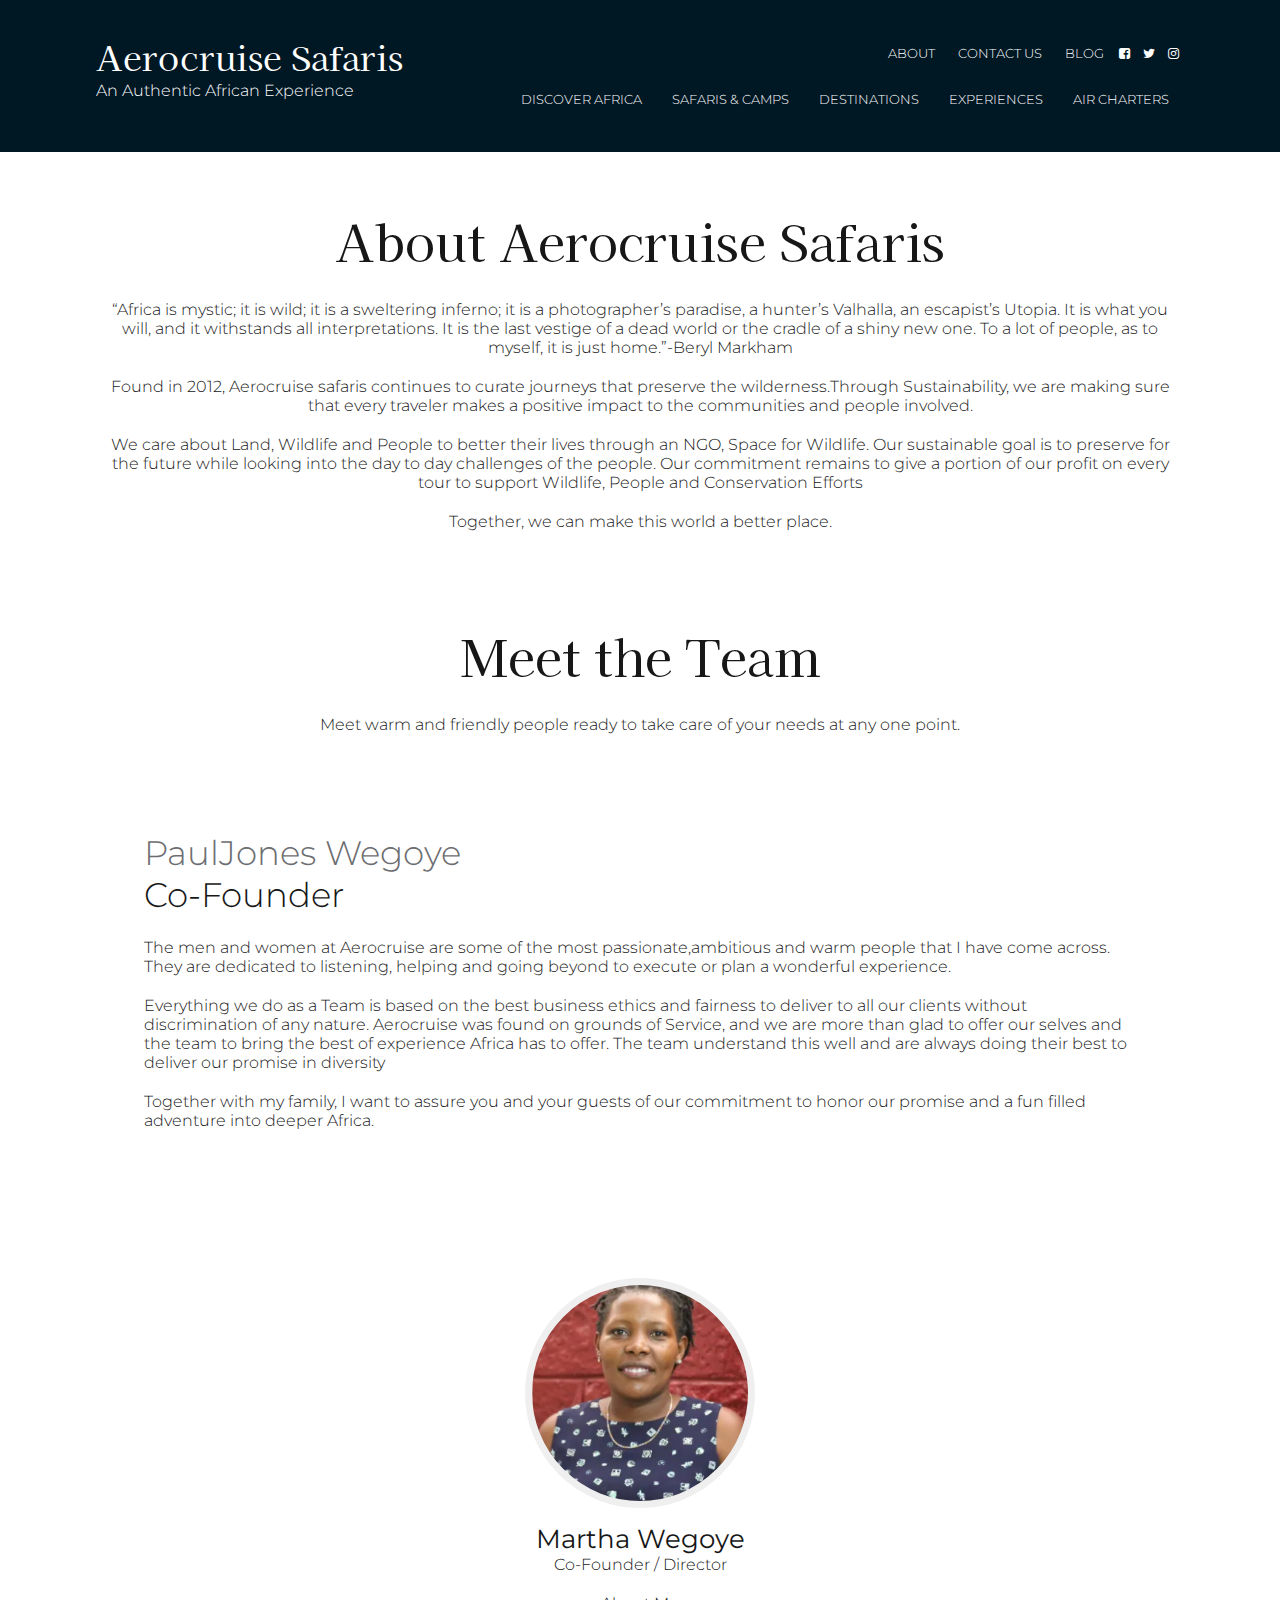
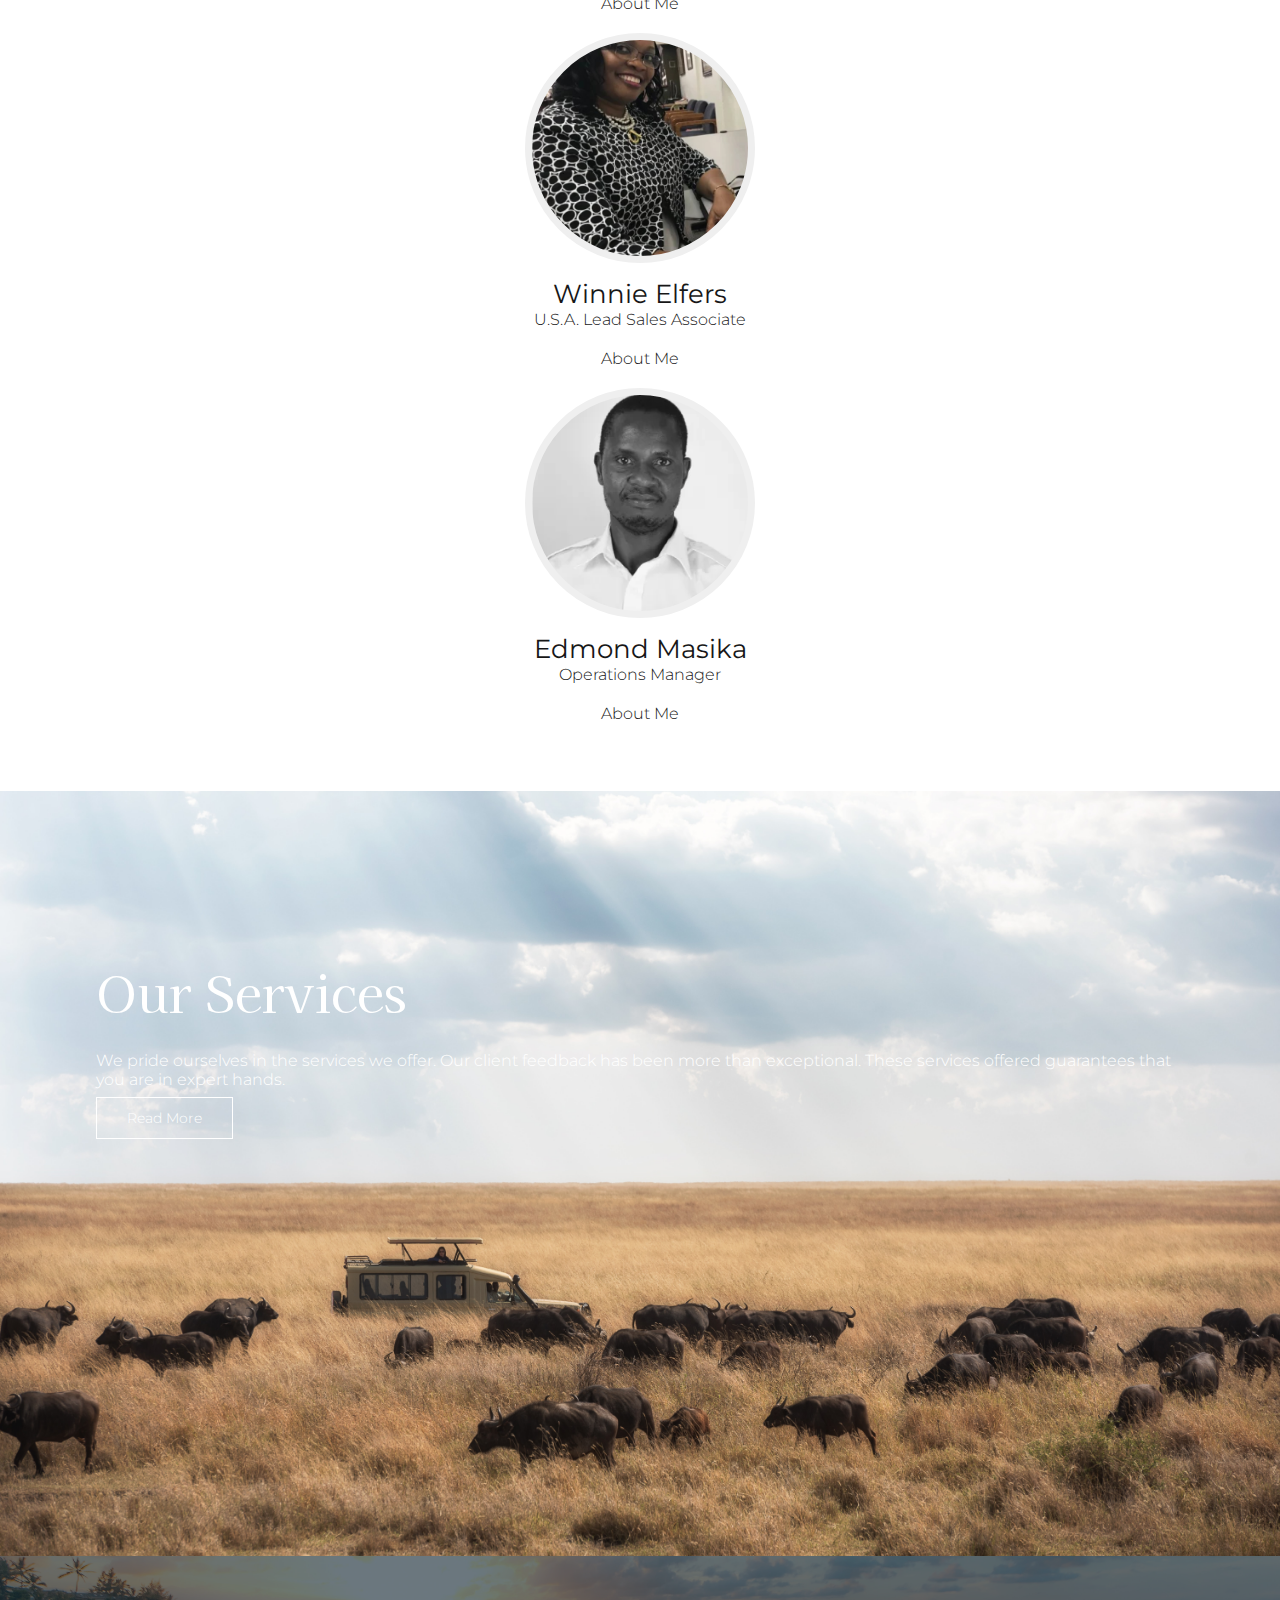
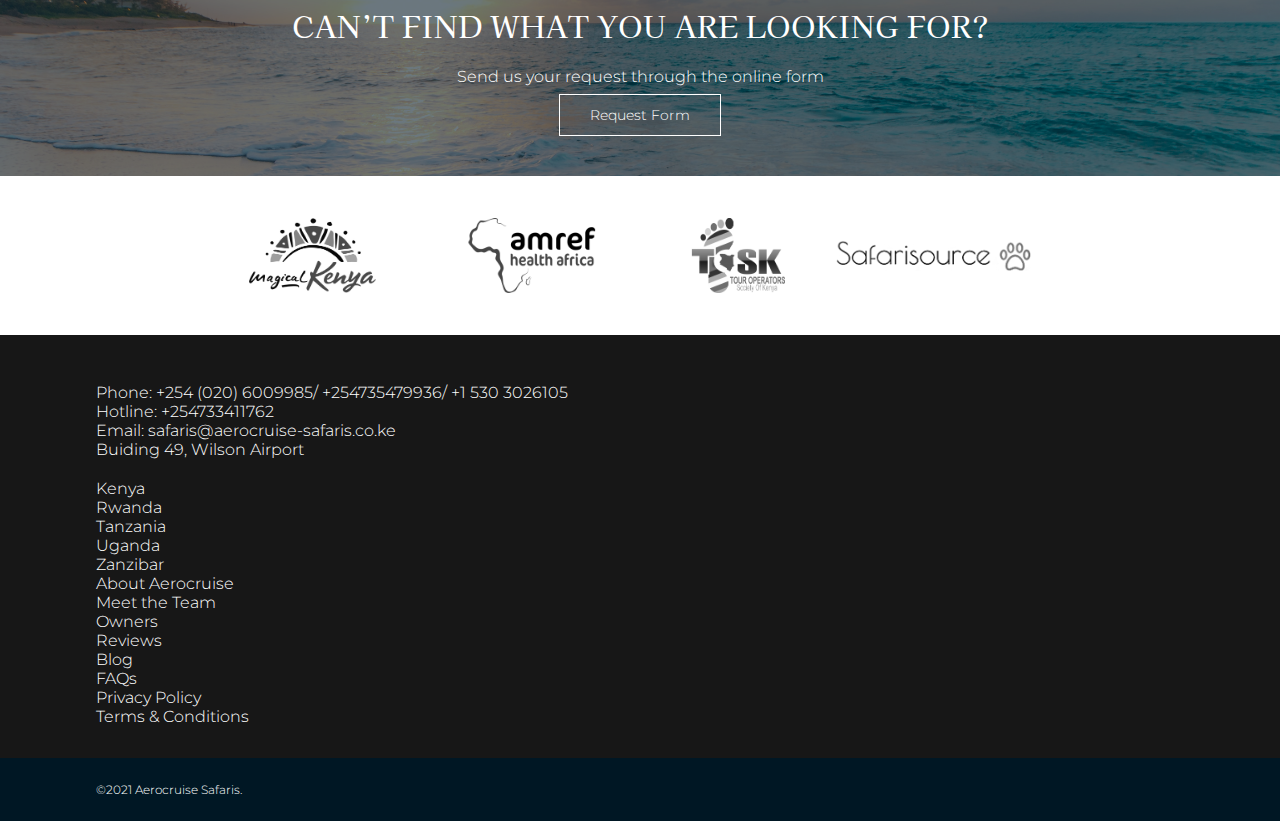
==== inner1.html @ 692cd703 "first inner page add" ====
<html lang="en" class="">
<head>
    <meta charset="UTF-8">
    <meta http-equiv="X-UA-Compatible" content="IE=edge">
    <meta name="viewport" content="width=device-width, initial-scale=1.0">

    <link rel="preconnect" href="https://fonts.googleapis.com">
    <link rel="preconnect" href="https://fonts.gstatic.com" crossorigin>
    <link href="https://fonts.googleapis.com/css2?family=Kaisei+HarunoUmi&family=Montserrat:wght@300;400;700&display=swap" rel="stylesheet">
    <link href="https://cdn.jsdelivr.net/npm/bootstrap@5.1.3/dist/css/bootstrap.min.css" rel="stylesheet" integrity="sha384-1BmE4kWBq78iYhFldvKuhfTAU6auU8tT94WrHftjDbrCEXSU1oBoqyl2QvZ6jIW3" crossorigin="anonymous">
    <link href="assets/css/font-awesome.min.css" rel="stylesheet">
    <link href="assets/css/style.css" rel="stylesheet">
    <title>Aerocruise: Home</title>
</head>
<body class="inner">
    <header>
        <article>
            <div class="logo"><a href=""><p>Aerocruise Safaris <br /><span>An Authentic African Experience</span></a></p></div>
            <div class="navigation">
                <div class="topnav">
                    <ul class="social">
                        <li><a href="#"><i class="fa fa-facebook-square"></i></a></li>
                        <li><a href="#"><i class="fa fa-twitter"></i></a></li>
                        <li><a href="#"><i class="fa fa-instagram"></i></a></li>
                    </ul>
                    <ul class="morelist">
                        <li><a href="#">ABOUT</a></li>
                        <li><a href="#">CONTACT US </a></li>
                        <li><a href="#">BLOG</a></li>
                    </ul>
                </div>
                <nav class="cssmenu">
                    <ul>
                        <li><a href="#">DISCOVER AFRICA</a></li>
                        <li><a href="#">SAFARIS & CAMPS</a></li>
                        <li><a href="#">DESTINATIONS</a></li>
                        <li><a href="#">EXPERIENCES</a></li>
                        <li><a href="#">AIR CHARTERS</a></li>
                    </ul>
                </nav>
            </div>
            <div class="clear"></div>
        </article>
    </header>
    <div class="container12 about">
        <article>
            <div class="row justify-content-center">
                <div class="col-md-10 aligncenter">
                    <h2>About Aerocruise Safaris</h2>
                    <p>“Africa is mystic; it is wild; it is a sweltering inferno; it is a photographer’s paradise, a hunter’s Valhalla, an escapist’s Utopia. It is what you will, and it withstands all interpretations. It is the last vestige of a dead world or the cradle of a shiny new one. To a lot of people, as to myself, it is just home.”-Beryl Markham</p>

                    <p>Found in 2012, Aerocruise safaris continues to curate journeys that preserve the wilderness.Through Sustainability, we are making sure that every traveler makes a positive impact to the communities and people involved.</p>
                        
                    <p>We care about Land, Wildlife and People to better their lives through an NGO, Space for Wildlife. Our sustainable goal is to preserve for the future while looking into the day to day challenges of the people. Our commitment remains to give a portion of our profit on every tour to support Wildlife, People and Conservation Efforts</p>
                        
                    <p>Together, we can make this world a better place.</p>
                </div>
            </div>
        </article>
    </div>
    
    <div class="container12 meettheteam" >
        <article>
            <div class="row justify-content-center">
                <div class="col-md-10 aligncenter intro">
                    <h2>Meet the Team</h2>
                    <p>Meet warm and friendly people ready to take care of your needs at any one point.</p>
                </div>
            </div>
            <div class="row">
                <div class="col-md-6 leadimg" style="background:url(assets/images/pauljones.jpg) no-repeat center; background-size: cover !important;"></div>
                <div class="col-md-6 leadcont">
                    <h3>PaulJones Wegoye<br /><span>Co-Founder</span></h3>

                    <p>The men and women at Aerocruise are some of the most passionate,ambitious and warm people that I have come across. They are dedicated to listening, helping and going beyond to execute or plan a wonderful experience.</p>

                    <p>Everything we do as a Team is based on the best business ethics and fairness to deliver to all our clients without discrimination of any nature. Aerocruise was found on grounds of Service, and we are more than glad to offer our selves and the team to bring the best of experience Africa has to offer. The team understand this well and are always doing their best to deliver our promise in diversity</p>

                    <p>Together with my family, I want to assure you and your guests of our commitment to honor our promise and a fun filled adventure into deeper Africa.</p>
                </div>
            </div>

            <div class="row justify-content-center otherlead">
                <div class="col-md-10">
                    <div class="row">
                        <div class="col-md-4">
                            <div class="leadbx">
                                <div class="leadimg" style="background:url(assets/images/martha.jpg) no-repeat center; background-size: cover !important;"></div>
                                <div class="cont">
                                    <h4>Martha Wegoye</h4>
                                    <p>Co-Founder / Director</p>
                                    <p><a href="#">About Me</a></p>
                                </div>
                            </div>
                        </div>

                        <div class="col-md-4">
                            <div class="leadbx">
                                <div class="leadimg" style="background:url(assets/images/winnie.jpg) no-repeat center; background-size: cover !important;"></div>
                                <div class="cont">
                                    <h4>Winnie Elfers</h4>
                                    <p>U.S.A. Lead Sales Associate</p>
                                    <p><a href="#">About Me</a></p>
                                </div>
                            </div>
                        </div>

                        <div class="col-md-4">
                            <div class="leadbx">
                                <div class="leadimg" style="background:url(assets/images/edmond.jpg) no-repeat center; background-size: cover !important;"></div>
                                <div class="cont">
                                    <h4>Edmond Masika</h4>
                                    <p>Operations Manager</p>
                                    <p><a href="#">About Me</a></p>
                                </div>
                            </div>
                        </div>
                    </div>
                </div>
            </div>
        </article>
    </div>
    <div class="container12 ourserv" style="background:url(assets/images/img3.jpg) no-repeat center; background-size: cover !important;">
        <article>
            <div class="row">
                <div class="col-md-5 offset-md-7">
                    <h2>Our Services</h2>
                    <p>We pride ourselves in the services we offer. Our client feedback has been more than exceptional. These services offered guarantees that you are in expert hands.</p>
                    <p><a href="#" class="morebtn">Read More</a></p>
                </div>
            </div>
        </article>
    </div>
    
    <div class="container12 helpbar" style="background:url(assets/images/img10.jpg) no-repeat center; background-size: cover !important;">
        <article>
            <div class="row justify-content-center cont">
                <div class="col-md-10 aligncenter">
                    <h4>CAN’T FIND WHAT YOU ARE LOOKING FOR?</h4>
                    <p>Send us your request through the online form</p>
                    <p><a href="#" class="morebtn">Request Form</a></p>
                </div>
            </div>
        </article>
    </div>
    <div class="container12 partners">
        <article>
            <div class="row justify-content-center">
                <div class="col-md-10 cont">
                    <div class="partlogo"><img src="assets/images/magical_kenya.jpg" alt=""></div>
                    <div class="partlogo"><img src="assets/images/amref-logo.png" alt=""></div>
                    <div class="partlogo"><img src="assets/images/Logo-tosk-225x180.png" alt=""></div>
                    <div class="partlogo"><img class="long" src="assets/images/safari-logo.png" alt=""></div>
                </div>
            </div>
        </article>
    </div>
    <footer>
        <div class="mainfoot">
            <article>
            <div class="row">
                <div class="col-md-4">
                    <p>Phone: +254 (020) 6009985/ +254735479936/ +1 530 3026105<br />
                        Hotline: +254733411762<br />
                        Email: safaris@aerocruise-safaris.co.ke<br />
                        Buiding 49, Wilson Airport</p>
                </div>
                <div class="col-md-8">
                    <div class="row">
                        <div class="col-md-4">
                            <ul>
                                <li><a href="#">Kenya</a></li>
                                <li><a href="#">Rwanda</a></li>
                                <li><a href="#">Tanzania</a></li>
                                <li><a href="#">Uganda</a></li>
                                <li><a href="#">Zanzibar</a></li>
                            </ul>
                        </div>
                        <div class="col-md-4">
                            <ul>
                                <li><a href="#">About Aerocruise</a></li>
                                <li><a href="#">Meet the Team</a></li>
                                <li><a href="#">Owners</a></li>
                                <li><a href="#">Reviews</a></li>
                            </ul>
                        </div>
                        <div class="col-md-4">
                            <ul>
                                <li><a href="#">Blog</a></li>
                                <li><a href="#">FAQs</a></li>
                                <li><a href="#">Privacy Policy</a></li>
                                <li><a href="#">Terms & Conditions</a></li>
                            </ul>
                        </div>
                    </div>
                </div>
            </div>
        </article>
        </div>
        <div class="copybar">
            <article>
                &copy;2021 Aerocruise Safaris.
            </article>
        </div>
    </footer>
</body>
</html>
---- assets/css/style.css ----
/*--------------------------
RESET
---------------------------*/

* {
    margin: 0;
    padding: 0
}
article, aside, details, figcaption, figure, footer, header, hgroup, menu, nav, section {
    display: block
}
table {
    border-collapse: collapse;
    border-spacing: 0
}
fieldset, img {
    border: 0
}
address, caption, cite, dfn, th, var {
    font-style: normal;
    font-weight: normal
}
caption, th {
    text-align: left
}
q:before, q:after {
    content: ''
}
abbr, acronym {
    border: 0
}
/*--------------------------
GLOBAL
---------------------------*/

html {
    overflow-y: scroll;
}
body {
	font-family: 'Montserrat', sans-serif;
	font-size:16px;
    color: #171717;
	overflow: hidden;
	font-weight: 300;
}
*,
*:after,
*:before {
	-webkit-box-sizing: border-box;
	-moz-box-sizing: border-box;
	box-sizing: border-box;
}
html[xmlns] .clearfix {
    display: block
}
* html .clearfix {
    height: 1%
}
.clearfix:before,
.clearfix:after {
	content: " ";
	display: table;
}

.clearfix:after {
	clear: both;
}

.fl {
    float: left;
}
.fr {
    float: right;
}
.icon_left {
    float: left;
    margin-right: 10px;
}
a img {
    border: 0;
}
a, a:link {
    text-decoration: none;
    color: inherit;
	-o-transition: all 0.3s ease-in-out;
    -webkit-transition: all 0.3s ease-in-out;
    -moz-transition: all 0.3s ease-in-out;
    transition: all 0.3s ease-in-out
}
a:hover {
    color: #fdd618 !important;
}
::selection {
    background: rgba(95, 217, 255, 0.59);
    color: #fafafa;
}
::-moz-selection {
    background: rgb(255, 204, 0);
    color: #fafafa;
}
img::selection {
    background: transparent;
}
img::-moz-selection {
    background: transparent;
}

h1, h2, h3, h4, h5, h6 {
	position:relative;
	font-weight:400;
	font-family: 'Kaisei HarunoUmi', serif;
}

h1 {
    font-size: 55px;
	padding: 20px 0px 24px 0px;
}
h2 {
    font-size: 50px;
	padding: 20px 0px 24px 0px;
}
h3 {
    font-size: 40px;
	padding: 18px 0px 22px 0px;
}
h4 {
    font-size: 30px;
	padding: 15px 0px 20px 0px;
}
h5 {
    font-size: 18px;
	padding: 10px 0px 14px 0px;
}
h6 {
    font-size: 17px;
}

h1 span, h2 span, h3 span{color:#008B8B;}


p{margin-bottom: 20px; }
ul, ol {
    margin-bottom: 5px;
}
ul, ol {
    margin-left: 20px;
}
table {
    margin-bottom: 50px;
    width: 100%;
    box-shadow: 0px 0px 5px rgba(0, 0, 0, .2);
    border: 1px solid #cacaca;
}
th {
    font-weight: bold;
    font-size: 13px;
    background: #ececec;
    border-bottom: 1px solid #e2e2e2;
    border-top: 1px solid #fefefe;
    border-left: 1px solid #fefefe;
    border-right: 1px solid #d2d2d2;
    border-bottom: 1px solid #d2d2d2;
}
td {
    font-size: 12px;
    border-top: 1px solid #fff;
    border-right: 1px solid #d2d2d2;
    border-bottom: 1px solid #d2d2d2;
    border-left: 1px solid #fefefe;
}
th, td, caption {
      padding: 4px 10px !important;
}
.tabletitle{ 
	font-weight: bold;
    font-size: 13px;
    background: #ececec;
    border-bottom: 1px solid #e2e2e2;
    border-top: 1px solid #fefefe;
    border-left: 1px solid #fefefe;
    border-right: 1px solid #d2d2d2;
    border-bottom: 1px solid #d2d2d2;
}
.tabletitle:hover{background-color:#ececec;}
.side {
    text-align: right;
    background: #BACB32;
    border-bottom: 1px solid #BACB32;
    border-right: 1px solid #BACB32;
}
td {
    text-align: center;
}
td a {
    color: #BACB32;
    text-decoration: none;
}
td .icon{width:20px;}
tr{-o-transition: all 0.3s ease-in-out;
    -webkit-transition: all 0.3s ease-in-out;
    -moz-transition: all 0.3s ease-in-out;
    transition: all 0.3s ease-in-out}
tr:hover{background-color:#F9F7F7;}
/* figure, img {max-width:100%; height:auto; margin-bottom:20px;}
img.left {margin:0 20px 0 0; float:left; }
img.right {margin:0 0 0 20px; float:right;}
img.center {  display: block; margin-left: auto; margin-right: auto; }
object, embed, video{max-width:100%; height:auto} */

.video-container {
    position: relative;
    padding-bottom: 56.25%;
    padding-top: 30px;
    height: 0;
    overflow: hidden;
    margin-bottom: 40px;
}
.video-container iframe, .video-container object, .video-container embed {
    position: absolute;
    top: 0;
    left: 0;
    width: 100%;
    height: 100%;
}
.aligncenter {
    text-align: center;
}
.alignleft {
    text-align: left;
}
.alignright {
    text-align: right;
}
.article_img {
    border: 10px solid #ddd;
    margin: 20px;
}

.button_cont {
    margin-top: 5%;
}
.button {
	-o-transition: all 0.3s ease-in-out;
	-webkit-transition: all 0.3s ease-in-out;
	-moz-transition: all 0.3s ease-in-out;
	transition: all 0.3s ease-in-out;
	padding: 10px 40px;
	background-color: #AC8502;
	border: none;
	color: #fff !important;
	font-size:15px;
}

.morebtn{color:#fff !important; padding: 11px 30px; border: #fff 1px solid; font-size: 14px;}
.btndark{color: #171717 !important; border: #171717 1px solid !important;}

.clear{clear:both;}

hr{margin-top: 1em;margin-bottom: 2em;border: 0; border-top-color: currentcolor;    border-top-style: none;    border-top-width: 0px; border-top: 1px dotted #ccc;}

.bodycont{width:100%; margin:0px auto;}

.container12, footer{width:100%; float:left; position:relative;}
article{width:85%; margin:0px auto;}

.home header, .inner header{ width:100%; padding: 2em 0px; background-color: #001724;}


.openBtn { background: #f1f1f1; border: none; padding: 10px 15px; font-size: 20px; cursor: pointer;}
.openBtn:hover { background: #bbb;}
.overlay { height: 100%; width: 100%; display: none; position: fixed; z-index: 5; top: 0; left: 0; background-color: rgb(0,0,0); background-color: rgba(0,0,0, 0.9);}
.overlay-content { position: relative; top: 46%; width: 80%; text-align: center; margin-top: 30px; margin: auto;}
.overlay .closebtn { position: absolute; top: 20px; right: 45px; font-size: 60px; cursor: pointer; color: white;}
.overlay .closebtn:hover { color: #ccc;}
.overlay input[type=text] { padding: 15px; font-size: 17px; border: none; float: left; width: 80%; background: white;}
.overlay input[type=text]:hover { background: #f1f1f1;}
.overlay button {float: left;width: 20%;padding: 15px; background: #ddd; font-size: 17px; border: none; cursor: pointer; color: #8c0006;}
.overlay button:hover { background: #bbb;}


header .darkbg{width:100%; background-color:#231f20; margin-top:1em; padding:20px;}
header .logo {width: 30%; margin: 0px 0px 0px 0px; float: left; color: #fff;}
header .logo img{width:100%;}
header .logo p{font-family: 'Kaisei HarunoUmi', serif; font-size: 34px; font-weight: 300;}
header .logo p span{font-family: 'Montserrat', sans-serif; font-size:16px; font-weight:300;}

header .navigation {width: 70%; font-weight: 700; padding-top: 1em; font-size: 13px; float:right;}
header .navigation .searchnav{float: right; width: max-content; padding-top: 5px; margin-left:20px; color: #8c0006 !important;}
header .navigation .topnav{float: right; width: 70%; font-weight:300; margin-bottom:30px; color:#fff;}
header .navigation .topnav ul.morelist {margin:0px; float: right;}
header .navigation .topnav ul.morelist li{list-style:none; display:inline; }
header .navigation .topnav ul.morelist li a{padding:3px 10px }
header .navigation .topnav .social{margin:0px; float:right;}
header .navigation .topnav .social li{list-style:none; display:inline;}
header .navigation .topnav .social li a{margin:0px 5px;}
header .navigation .topnav .social li a:hover{color:#ec1261}

header .navigation nav{width: max-content; padding: 0; float: right; margin: 0em auto;}
nav ul{list-style:none; margin: 0px auto;}
nav ul li{float:left; display:inline; }
.home nav ul li{ display:inline;}
nav ul li a{padding: 9px 15px; color: #fff !important; font-weight: 300; text-transform: uppercase;}
nav ul li a:hover{background-color: #f3f3f3; color: #8c0006 !important;}

.last_nav{border-right:none !important;}
nav li ul{
	position:absolute;
	background:rgba(0, 0, 0, 0.67); 
	display:none;
	height:auto;
	margin-left:0px;
	z-index:50;
	margin-top: 0px;
	text-align: left;
	-o-transition: all 0.3s ease-in-out;
-webkit-transition: all 0.3s ease-in-out;
-moz-transition: all 0.3s ease-in-out;
transition: all 0.3s ease-in-out;
border: #ccc0 solid 10px;
 padding: 0px;
}

nav li:hover > ul{
	display:block
}

nav li li {
    position:relative;
	display:block;
	float:none;
	min-width: 213px;
}

nav li ul a{
	display:block;
	color: #fff !important;
}

nav li li ul{
	position:absolute;
    top:-5px;
    left:100%;
}


.banner{position: relative; background-color: #f3f3f3;}
.banner:before{ content: ""; position: absolute; width: 100%; height: 100%;  top: 0px;  left: 0; background: rgb(0,0,0); background: linear-gradient(180deg, rgba(0,0,0,0) 34%, rgba(7,17,38,0.6923144257703081) 68%);}
.banner .bannerimg{ background-size:cover !important; height: 100vh; overflow: hidden; position:relative;}

.banner .bannerimg .bannercap {position: absolute; z-index: 2; top: 5em; font-weight: 400; font-size: 41px; line-height: 1.4; width: 32%; padding-left: 0; padding-top: 1em; right: 3em; color: #001724; font-family: 'Kaisei HarunoUmi', serif; text-align: right;}
.banner .bannerimg .bannercap h2{ font-size: 22px;}


.inner .banner{height: 365px; margin-bottom:3em; position:relative;}
.inner .banner .bannerimg:before{content: ""; position: absolute; width: 100%; height: 100%;  top: 0px;  left: 0; background: rgb(140,0,6);
background: linear-gradient(180deg, rgba(140,0,6,0.40940126050420167) 24%, rgba(140,0,6,0.03405112044817926) 69%);}
.inner .banner .bannerimg{height: 100%;}
.inner .banner .bannercap{left: 7em; top: 7em;}
.inner .banner .title{position: absolute;  bottom: 2em; color: #171717; padding: 20px; background-color: #ffffffc2;}
.inner .banner .bannertitle{position: relative; height: 250px;}
.inner .banner .bannertitle h2{color:#fff;}

.about {margin-bottom: 3em;  margin-top: -3em; color: #fff;}

.inner .about{color:inherit; margin-top: 2em;}

.meettheteam .intro{margin-bottom:2em;}
.meettheteam .leadcont{padding:3em; font-size:16px;}
.meettheteam .leadcont h3{font-family: 'Montserrat', sans-serif; color:#6D6E71; font-weight:300; font-size:34px;}
.meettheteam .leadcont h3 span{color:#171717 !important;}
.meettheteam .otherlead{padding:5em 0px 3em 0px;}
.meettheteam .leadbx{text-align: center;}
.meettheteam .leadbx .leadimg{height:230px; width:230px; border-radius:200px; border:7px solid #efefef; margin:0px auto;}
.meettheteam .leadbx h4{font-family: 'Montserrat', sans-serif; font-size:26px; margin-bottom:0px; padding-bottom:0px;}

.experiences .expimg{height: 75vh; padding-top: 3em; color:#fff;}
.experiences .expcont{margin: -13em 0px 5em 0px;}
.experiences .expcont .imgbx{height: 365px; position:relative}
.experiences .expcont .imgbx .cont{position:absolute; left:0px; bottom:1em; width:100%; text-align:center; color:#fff;}

.ourserv{height: 85vh; padding-top: 9em; color:#fff;}

.bestseller{position:relative; height:100vh; padding-top:9em; color:#fff;}

.trends{background-color: #001724; color: #fff;  padding: 3em 0px 5em 0px;}
.trends .imgbx{height:400px; position:relative;}
.trends .imgbx .cont{position:absolute; left:0px; bottom:1em; width:100%; font-weight:300; padding:0px 15px; } 
.trends .imgbx .cont h3{font-size:30px;}

.travelwithus .imgbx{height:85vh;}
.travelwithus .cont{text-align: right; padding: 7em;}

.helpbar{position:relative; padding:2em; color:#fff;}
.helpbar:before{position:absolute; content: ""; height:100%; width:100%; left:0px; top:0px; background-color: #0017248c;}
.helpbar .cont{position: relative;}

.partners{padding:2em 0px;}
.partners .cont{display: flex; justify-content: center; align-items: center;}
.partners .partlogo{position:relative;}
.partners .partlogo img{height:75px; float:left; margin:10px 25px; filter: grayscale(100%);}
.partners .partlogo img.long{width:196px; height:auto; float:left;}

.carousel-control-left, .carousel-control-right {
  left: 0;
  z-index: 1;
}

.breaker{ height: 560px;margin-bottom:3em;}
.breaker .breakerbox{position: absolute;  bottom: 0px; top: auto; width: 446px; background-color: #f5f5f5; padding: 3em;}

.insights{margin-bottom:3em; min-height: 74vh; position:relative;}

.grid{ display: grid; grid-column-gap: 0px; grid-row-gap: 0px;  grid-template-columns: auto auto; margin-bottom:3em;}
.grid .current{  grid-column: span 1;  grid-row: span 2;}
.grid .boxtile{height: 267px;  position: relative; }
.grid .current .boxtile:before{height: 100%; width:100%; content:"";  position: absolute; left:0px; top:0px; background: #8c000647; 
-webkit-transition: all 0.3s ease-in-out; -moz-transition: all 0.3s ease-in-out; transition: all 0.3s ease-in-out;
}

.grid .current .boxtile:hover:before{background: #8c000647;  background: linear-gradient(
180deg, rgb(121 0 5 / 14%) 24%, rgb(144 0 6 / 89%) 69%); }

.grid .current .boxtile{height: 534px;}
.grid .current .summary{position: relative;}
.grid .tilerow .cont, .grid .current .boxtile .cont {position: absolute;   top: auto;bottom: 0px;  padding: 20px;}
.grid .tilerow .cont {background-color: #8c00069c;  width: 50%; right: 0px;}
.grid .tilerow .cont .date {font-size:12px;}
.grid .current h3{font-size: 39px;  line-height: 39px}
.grid .tilerow .cont h3{font-size: 22px; padding-bottom:20px; margin-bottom: 0px; padding-top: 10px;}
.grid .tilerow .boxtile .summary{display:none;}
.grid a, .grid a:hover{ color:#fff !important;}


.grid .tilerow .blocked {position: absolute;   top: auto;bottom: 0px;  padding: 20px;}
.grid .blocked .cont { background-color: #8c0006f5; color: #fff; padding-top: 4em; width: 100%; height: 100%;}

.prevlink, .pages, .nextlink{float:left;}
.prevlink a, .nextlink a, .prevlink span, .nextlink span {padding:10px 15px; background-color:#efefef;}
.prevlink a, .prevlink span{margin-right:2px;}
.pages a, .ditto_currentpage{padding:10px 15px; margin:0px 2px 0px 0px; background-color: #f3f3f3;} 
.ditto_currentpage, .prevlink span, .nextlink span {color:#ccc;}
.margin3bottom{margin-bottom:3em;}

.storystat{line-height: 0; font-style: italic; color: #ffffff73; font-weight: 300; font-size: 90%;}
.morelinks{ position: absolute; z-index: 2; bottom: 42px; right: 99px; padding: 11px 30px; color: #fff; background-color: orange;}

.helpyou{padding:2em 0px; text-align:center; background:url(../images/img8.jpg) no-repeat center fixed; background-size:cover !important; color:#fff;}
.helpyou h4{padding-bottom:10px}
.helpyou:before{content:""; width:100%; height:100%; position:absolute; top:0px; left:0px; background-color:#8c0006c9;}

.largefont{font-size:22px;}
.insight .largefont{font-size: 38px;  font-weight: 700;  color: #fff;  width: 73%;  line-height: 1;  position: absolute; bottom: -5px;}
.boxedinfo h4{text-align:center}
.iconbox{width: 100%; text-align:center;}
.iconbox img{width:100px;}

#share-buttons {width: fit-content;  padding: 2em 0px;}
#share-buttons > p {float: left;}
#share-buttons ul {margin:0px; float:right;}
#share-buttons ul li { display: inline;  padding: 0px 1em;}
.posted{float: left; width: 100%; margin-bottom: 10px;  margin-top: 20px; color: #909090; font-size: 90%;}

.ajaxSearch_resultsInfos{font-size: 12px;}
.ajaxSearch_highlight{font-weight: 700;  color: #8c0006;  font-style: italic;  font-size: 14px;}
.ajaxSearch_grpResultName{font-size: 12px;}
.paging1{padding:10px 0px; margin-bottom: 2em;}
.paging1Next, .paging1Prev{padding: 7px 14px;   background-color: #f3f3f3;}
.ajaxSearch_result{margin-bottom: 2em;}
.ajaxSearch_resultLink{font-size: 22px; color: #8c0006 !important; float: left; width: 100%; padding: 9px 0px;}

.contactForm{ margin: 0px auto;}
.contactForm input, .contactForm textarea, .contactForm select{width:100%;  -webkit-border-radius: 4px; -moz-border-radius:4px; border-radius:4px;  border:none; color:#000000; background:#fff; font-size:15px; border:1px solid #d5d5d6;}
.contactForm p{ margin-bottom:0px;}
.contactForm input, .contactForm textarea, .contactForm select{ margin-bottom:20px; padding:10px;}
.contactForm input[type="checkbox"]{width: 20px !important;}
.contactForm input:focus, .contactForm textarea:focus, .contactForm input:hover, .contactForm textarea:hover{background:#f2f2f2;}
.contactForm .submit{
	-webkit-border-radius: 4px; border-radius: 4px;
-o-transition: all 0.3s ease-in-out;
	-webkit-transition: all 0.3s ease-in-out;
	-moz-transition: all 0.3s ease-in-out;
	transition: all 0.3s ease-in-out;
	padding: 8px 24px;
	background-color: #000;
    color: #fff !important;
    font-size: 15px;
	width: auto;
	border:none;
}
.contactForm label{font-size:13px;float: left;padding: 0;cursor: pointer;text-decoration: none;text-align: left;background:none;margin-bottom: 0px;}
.contactForm input{ margin-bottom:20px;}
.contactForm .short{ width:43%;}
.contactForm input[type="radio"]{width:20px;}
.contactForm .submit:hover, .contactForm .submit:focus{background-color:#8c0006;}
.disabledbtn{background-color:#ccc !important}

footer{ position: relative;}
footer .mainfoot{ position: relative; padding:3em 0px 2em 0px; background-color:#171717; color:#fff;}
footer .mainfoot ul{ margin:0px;}
footer .mainfoot ul li{ list-style-type: none;}

footer .copybar{font-size: 12px; color:#fff; font-weight: 300; padding: 2em 0px; background-color:#001724;}

@media handheld and (max-width: 480px), screen and (max-device-width: 480px), screen and (max-width: 767px)  {
.bodycont{width:100%; margin:0px auto;}
article{width:85%;}
header{position:relative;}

header .logo{ width: 100%; margin: 0px;  text-align: center;  margin: 1px 0px;}
header .logo img{ width: 187px; margin: 1em 0px;}

header .navholder {padding:0px; width:100%;}
header .navigation{width:100%; margin:0px; position: absolute; left: 0px;}
header .navigation .topnav { text-align: center; width: 100%; color: #000;}
header .navigation .topnav .firstnav{width:100%; margin: 0px;}

header .navigation .topnav .contacts { text-align: center; margin: 0px; line-height: 2; width: 100%; margin-top: 13px;}
header .social{float:none !important; text-align:center; margin-top:20px;}
header .social li{margin:0px 5px; }
header .social li a{padding-left: 0px; margin-left: 0px;}

header .navigation .searchnav { margin-right: 3em; position: absolute; right: 0px; top: 2em; z-index: 4;}

.home .banner .bannerimg { background-position-x: -19em !important;  height: 380px; overflow: hidden; position: relative; }

.inner .banner {height:auto;}
.inner .banner .bannerimg { height: 303px; overflow: hidden; position: relative;}

.banner .bannerimg .bannercap {  bottom: 0em; width: 100%;  padding: 8px 40px; right: 0em; color: #ffffff;}
.banner .bannerimg .bannercap h2 { font-size: 16px;}
.categoryboxes { padding: 3em 0px; }
.inner .banner .title h3 { font-size: 24px; }

.about { margin-top: 0; margin-bottom:3em;}
.about .cont { padding: 1.5em;}
.about .aboutimg {width: 100%; height: 300px;}



.whatwedo { min-height: 107vh;}

.whatwedo .imgbox { width: 100%; height: 33vh;}
.whatwedo .contbox { background: #f5f5f5; position: relative;  bottom: 0px;  width: 99%; padding: 1em 1.3em;  right: 0px;}
.whatwedo .slidenav {left: 3em; position: absolute; top: 11em; color: #8c0006; width: 49px; height: 72px;}

.breaker { height: 483px;  margin-bottom: 3em;}
.breaker .breakerbox {  position: absolute;  bottom: 0px;  top: auto;  width: 100%;  height: 100%;  left: 0px; background-color: #f5f5f5de;  padding: 3em;}
.breakerbox h3{font-size: 27px;}

.grid { display: block;}
.grid .boxtile{margin-bottom: 20px;}
.grid .tilerow .cont { background-color: #2f01039c;  width: 100%;  height: 100%;}
.grid .current h3 {  font-size: 33px;  line-height: 34px;}

.prodserv .prodcategory {  margin-bottom: 20px;}

footer .footmenu{text-align:center;}
footer .footmenu li { display: list-item;  margin-bottom: 14px;}
footer .contacts{text-align:center; margin: 2em 0px;}

footer .terms ul li.line { padding: 0px 2px;}


#progressbar {margin:0px;}

footer .col-md-3{text-align: center;}
footer .copy { margin-top: 0px; text-align:center;}
}

@media handheld and (max-width: 479px), screen and (max-device-width: 479px), screen and ( max-width: 479px)  {


}

@media print {

	
  	*, *::before, *::after {
    text-shadow: inherit;
    box-shadow: inherit;
	}
	body{ background-color: #fff;}
  a,
  a:visited {
    text-decoration: underline;
  }
  a[href]:after {
    content: " (" attr(href) ")";
  }
  abbr[title]:after {
    content: " (" attr(title) ")";
  }
  a[href^="#"]:after,
  a[href^="javascript:"]:after {
    content: "";
  }
  pre,
  blockquote {
    border: 1px solid #999;

    page-break-inside: avoid;
  }
  thead {
    display: table-header-group;
  }
  tr,
  img {
    page-break-inside: avoid;
  }
  img {
    max-width: 100% !important;
  }
  p,
  h2,
  h3 {
    orphans: 3;
    widows: 3;
  }
  h2,
  h3 {
    page-break-after: avoid;
  }
  select {
    background: #fff !important;
  }
  .navigation {
    display: none;
  }
  .btn > .caret,
  .dropup > .btn > .caret {
    border-top-color: #000 !important;
  }
  .label {
    border: 1px solid #000;
  }
  .table {
    border-collapse: collapse !important;
  }
  .table td,
  .table th {
    background-color: #fff !important;
  }
  .table-bordered th,
  .table-bordered td {
    border: 1px solid #ddd !important;
  }
	.inside .banner{ background-image:none !important; background-color: #033148 !important; height: 228px;}
	.inside .banner h3 {font-size:23px; margin-left: 1.5em;}
	.sidebar{display:none;}
	.insidecont .articleimg{border:none}
	.insidecont .cont{width: 100% !important; flex: none;  max-width: none;}
	#share-buttons{display:none;}
	footer{display:none;}
}
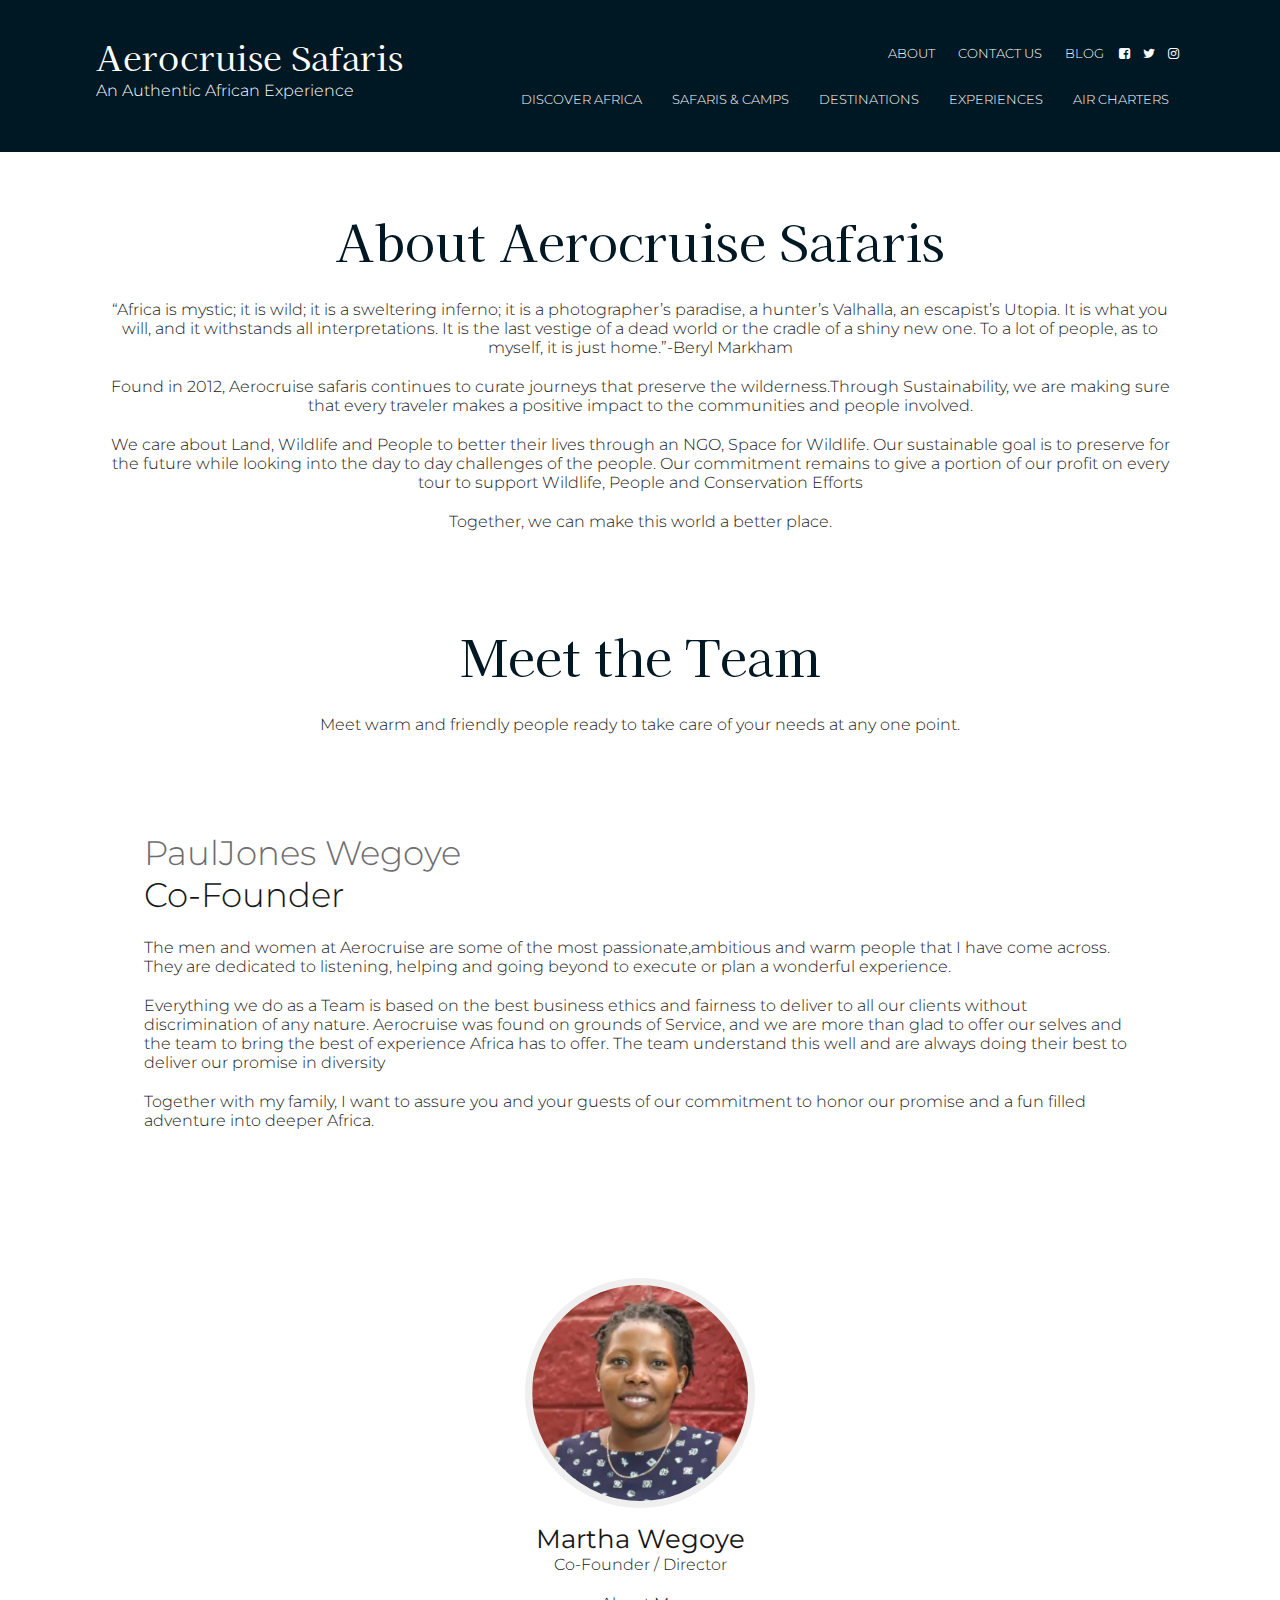
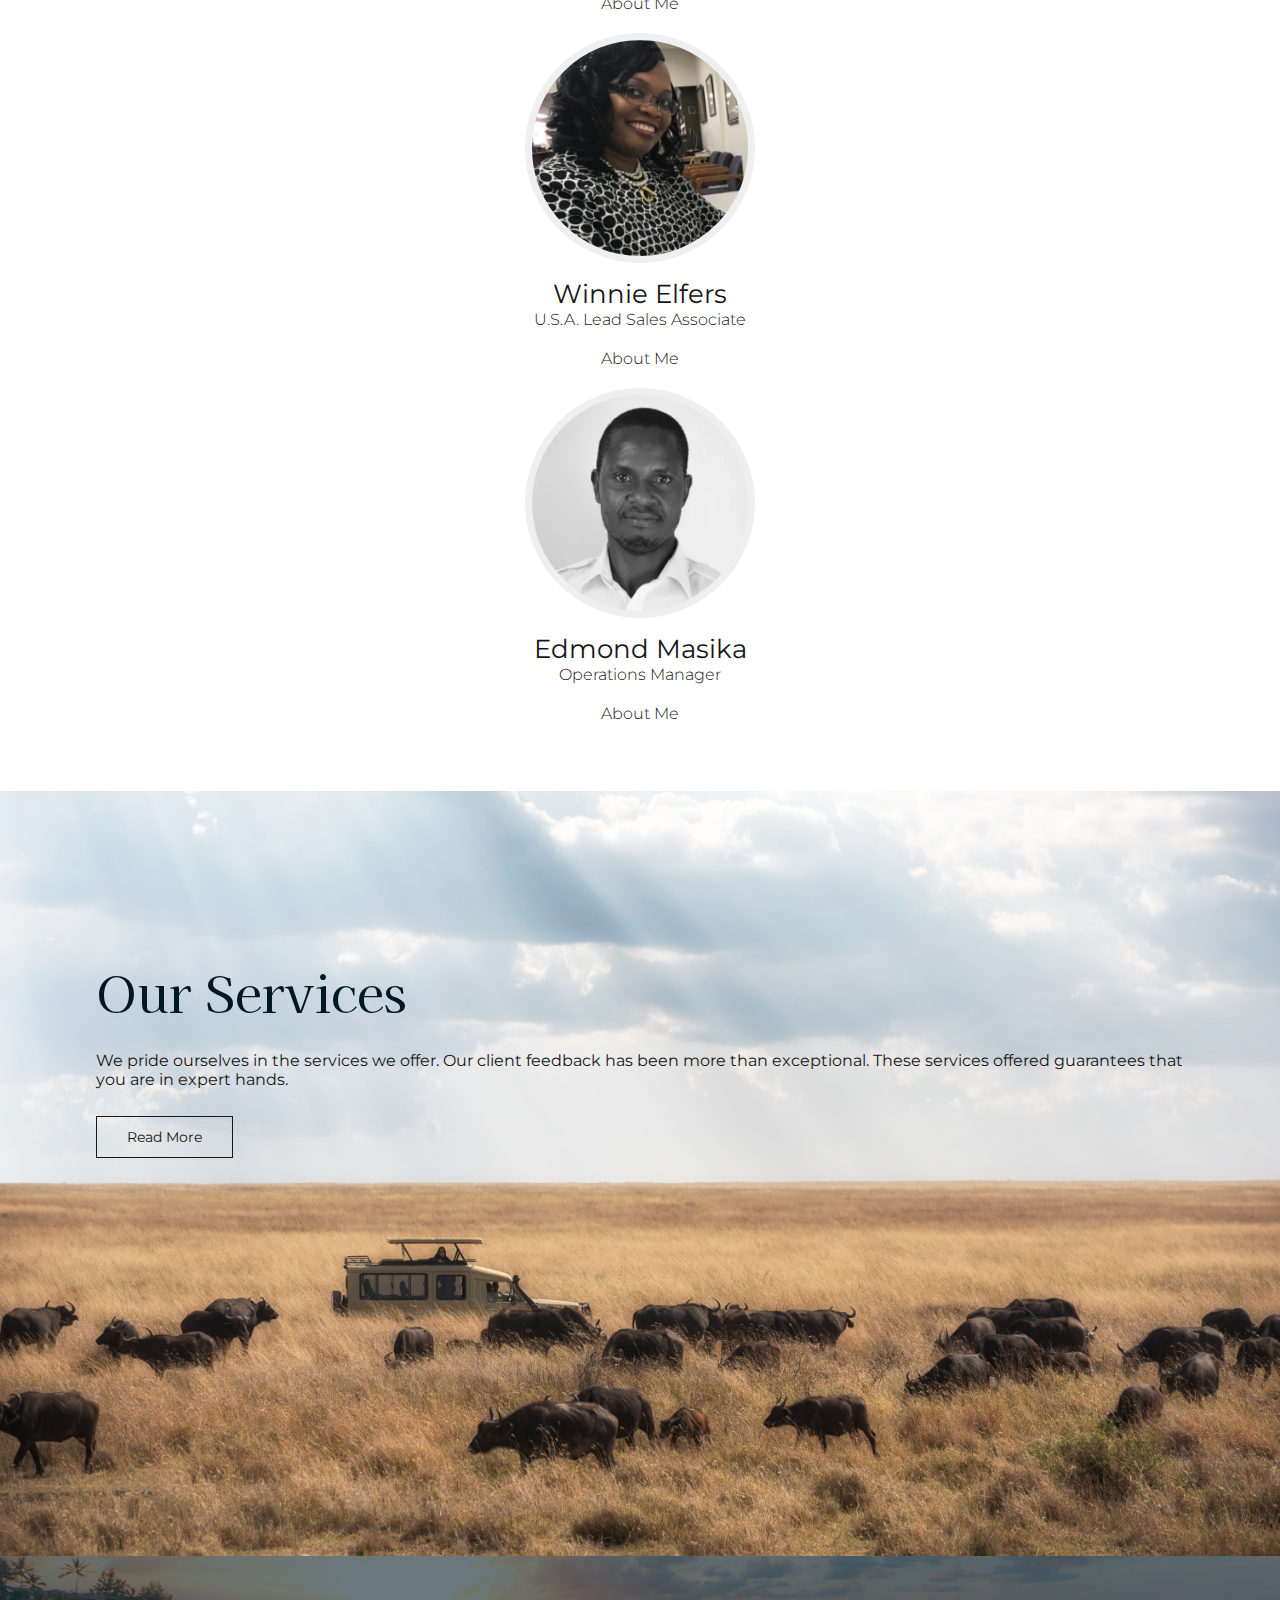
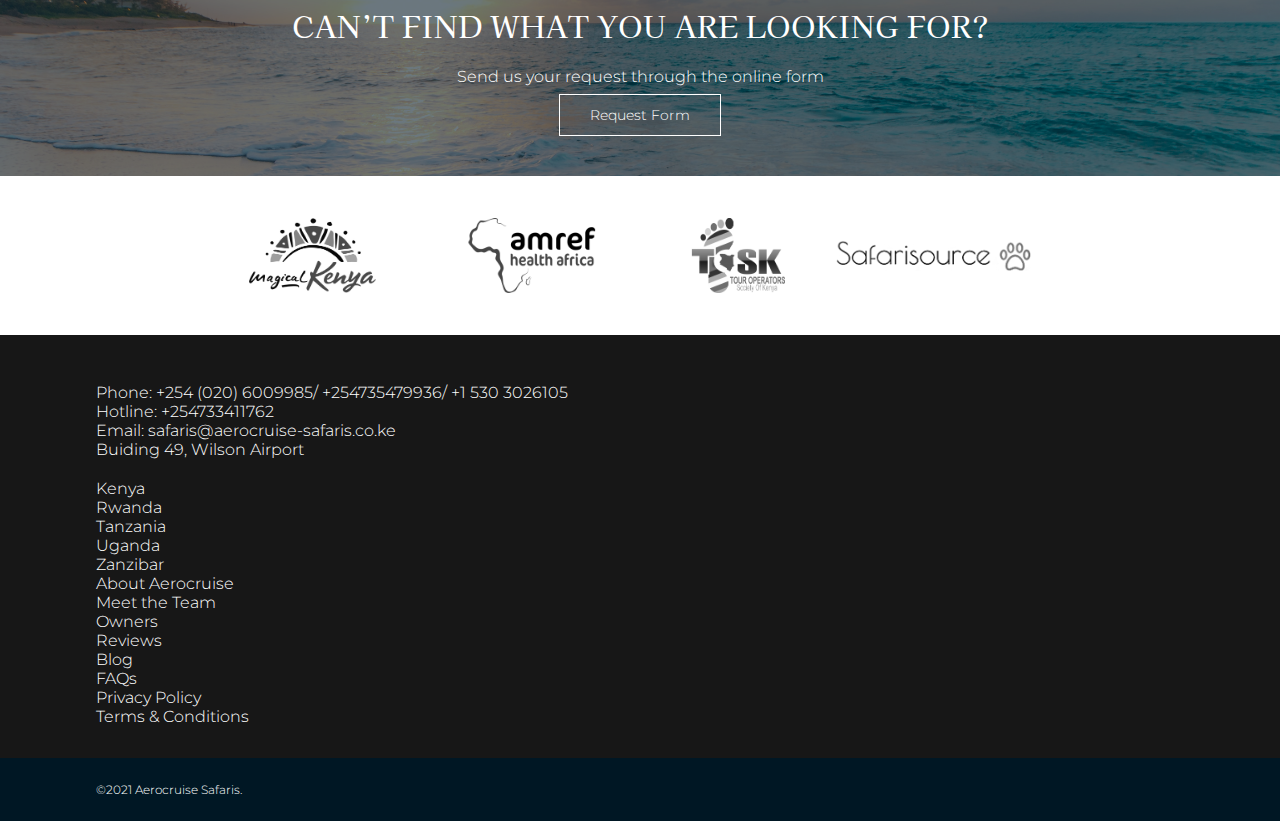
==== commit fb2cb720: "Changed bootstrap version for the template" ====
--- a/inner1.html
+++ b/inner1.html
@@ -1,5 +1,6 @@
 <html lang="en" class="">
 <head>
+    <title>Aerocruise: About Aerocruise Safaris</title>
     <meta charset="UTF-8">
     <meta http-equiv="X-UA-Compatible" content="IE=edge">
     <meta name="viewport" content="width=device-width, initial-scale=1.0">
@@ -7,10 +8,11 @@
     <link rel="preconnect" href="https://fonts.googleapis.com">
     <link rel="preconnect" href="https://fonts.gstatic.com" crossorigin>
     <link href="https://fonts.googleapis.com/css2?family=Kaisei+HarunoUmi&family=Montserrat:wght@300;400;700&display=swap" rel="stylesheet">
-    <link href="https://cdn.jsdelivr.net/npm/bootstrap@5.1.3/dist/css/bootstrap.min.css" rel="stylesheet" integrity="sha384-1BmE4kWBq78iYhFldvKuhfTAU6auU8tT94WrHftjDbrCEXSU1oBoqyl2QvZ6jIW3" crossorigin="anonymous">
+    <link rel="stylesheet" href="https://cdn.jsdelivr.net/npm/bootstrap@4.6.1/dist/css/bootstrap.min.css" integrity="sha384-zCbKRCUGaJDkqS1kPbPd7TveP5iyJE0EjAuZQTgFLD2ylzuqKfdKlfG/eSrtxUkn" crossorigin="anonymous">
+    <link rel="stylesheet" href="assets/css/carousel.css">
     <link href="assets/css/font-awesome.min.css" rel="stylesheet">
+    <link rel="stylesheet" href="assets/css/menuscript.css">
     <link href="assets/css/style.css" rel="stylesheet">
-    <title>Aerocruise: Home</title>
 </head>
 <body class="inner">
     <header>
@@ -126,7 +128,7 @@
                 <div class="col-md-5 offset-md-7">
                     <h2>Our Services</h2>
                     <p>We pride ourselves in the services we offer. Our client feedback has been more than exceptional. These services offered guarantees that you are in expert hands.</p>
-                    <p><a href="#" class="morebtn">Read More</a></p>
+                    <br /><p><a href="#" class="morebtn">Read More</a></p>
                 </div>
             </div>
         </article>
--- a/assets/css/carousel.css
+++ b/assets/css/carousel.css
@@ -0,0 +1,197 @@
+// Notes on the classes:
+//
+// 1. .carousel.pointer-event should ideally be pan-y (to allow for users to scroll vertically)
+//    even when their scroll action started on a carousel, but for compatibility (with Firefox)
+//    we're preventing all actions instead
+// 2. The .carousel-item-left and .carousel-item-right is used to indicate where
+//    the active slide is heading.
+// 3. .active.carousel-item is the current slide.
+// 4. .active.carousel-item-left and .active.carousel-item-right is the current
+//    slide in its in-transition state. Only one of these occurs at a time.
+// 5. .carousel-item-next.carousel-item-left and .carousel-item-prev.carousel-item-right
+//    is the upcoming slide in transition.
+
+.carousel {
+  position: relative;
+}
+
+.carousel.pointer-event {
+  touch-action: pan-y;
+}
+
+.carousel-inner {
+  position: relative;
+  width: 100%;
+  overflow: hidden;
+  @include clearfix();
+}
+
+.carousel-item {
+  position: relative;
+  display: none;
+  float: left;
+  width: 100%;
+  margin-right: -100%;
+  backface-visibility: hidden;
+  @include transition($carousel-transition);
+}
+
+.carousel-item.active,
+.carousel-item-next,
+.carousel-item-prev {
+  display: block;
+}
+
+.carousel-item-next:not(.carousel-item-left),
+.active.carousel-item-right {
+  transform: translateX(100%);
+}
+
+.carousel-item-prev:not(.carousel-item-right),
+.active.carousel-item-left {
+  transform: translateX(-100%);
+}
+
+
+//
+// Alternate transitions
+//
+
+.carousel-fade {
+  .carousel-item {
+    opacity: 0;
+    transition-property: opacity;
+    transform: none;
+  }
+
+  .carousel-item.active,
+  .carousel-item-next.carousel-item-left,
+  .carousel-item-prev.carousel-item-right {
+    z-index: 1;
+    opacity: 1;
+  }
+
+  .active.carousel-item-left,
+  .active.carousel-item-right {
+    z-index: 0;
+    opacity: 0;
+    @include transition(0s $carousel-transition-duration opacity);
+  }
+}
+
+
+//
+// Left/right controls for nav
+//
+
+.carousel-control-prev,
+.carousel-control-next {
+  position: absolute;
+  top: 0;
+  bottom: 0;
+  z-index: 1;
+  // Use flex for alignment (1-3)
+  display: flex; // 1. allow flex styles
+  align-items: center; // 2. vertically center contents
+  justify-content: center; // 3. horizontally center contents
+  width: $carousel-control-width;
+  color: $carousel-control-color;
+  text-align: center;
+  opacity: $carousel-control-opacity;
+  @include transition($carousel-control-transition);
+
+  // Hover/focus state
+  @include hover-focus {
+    color: $carousel-control-color;
+    text-decoration: none;
+    outline: 0;
+    opacity: $carousel-control-hover-opacity;
+  }
+}
+.carousel-control-prev {
+  left: 0;
+  @if $enable-gradients {
+    background: linear-gradient(90deg, rgba($black, .25), rgba($black, .001));
+  }
+}
+.carousel-control-next {
+  right: 0;
+  @if $enable-gradients {
+    background: linear-gradient(270deg, rgba($black, .25), rgba($black, .001));
+  }
+}
+
+// Icons for within
+.carousel-control-prev-icon,
+.carousel-control-next-icon {
+  display: inline-block;
+  width: $carousel-control-icon-width;
+  height: $carousel-control-icon-width;
+  background: no-repeat 50% / 100% 100%;
+}
+.carousel-control-prev-icon {
+  background-image: $carousel-control-prev-icon-bg;
+}
+.carousel-control-next-icon {
+  background-image: $carousel-control-next-icon-bg;
+}
+
+
+// Optional indicator pips
+//
+// Add an ordered list with the following class and add a list item for each
+// slide your carousel holds.
+
+.carousel-indicators {
+  position: absolute;
+  right: 0;
+  bottom: 0;
+  left: 0;
+  z-index: 15;
+  display: flex;
+  justify-content: center;
+  padding-left: 0; // override <ol> default
+  // Use the .carousel-control's width as margin so we don't overlay those
+  margin-right: $carousel-control-width;
+  margin-left: $carousel-control-width;
+  list-style: none;
+
+  li {
+    box-sizing: content-box;
+    flex: 0 1 auto;
+    width: $carousel-indicator-width;
+    height: $carousel-indicator-height;
+    margin-right: $carousel-indicator-spacer;
+    margin-left: $carousel-indicator-spacer;
+    text-indent: -999px;
+    cursor: pointer;
+    background-color: $carousel-indicator-active-bg;
+    background-clip: padding-box;
+    // Use transparent borders to increase the hit area by 10px on top and bottom.
+    border-top: $carousel-indicator-hit-area-height solid transparent;
+    border-bottom: $carousel-indicator-hit-area-height solid transparent;
+    opacity: .5;
+    @include transition($carousel-indicator-transition);
+  }
+
+  .active {
+    opacity: 1;
+  }
+}
+
+
+// Optional captions
+//
+//
+
+.carousel-caption {
+  position: absolute;
+  right: (100% - $carousel-caption-width) / 2;
+  bottom: 20px;
+  left: (100% - $carousel-caption-width) / 2;
+  z-index: 10;
+  padding-top: 20px;
+  padding-bottom: 20px;
+  color: $carousel-caption-color;
+  text-align: center;
+}
--- a/assets/css/menuscript.css
+++ b/assets/css/menuscript.css
@@ -0,0 +1,337 @@
+#cssmenu,
+#cssmenu ul,
+#cssmenu ul li,
+#cssmenu ul li a,
+#cssmenu #menu-button {
+  /*margin: 0;
+  padding: 0;
+  border: 0;*/
+  list-style: none;
+  line-height: 1;
+  display: block;
+  position: relative;
+  -webkit-box-sizing: border-box;
+  -moz-box-sizing: border-box;
+  box-sizing: border-box;
+}
+#cssmenu:after,
+#cssmenu > ul:after {
+  content: ".";
+  display: block;
+  clear: both;
+  visibility: hidden;
+  line-height: 0;
+  height: 0;
+}
+#cssmenu #menu-button {
+  display: none;
+}
+#cssmenu {
+  /*width: auto;
+  line-height: 1;
+  background: #033148;*/
+}
+#menu-line {
+	display:none;
+  /*position: absolute;
+  top: 0;
+  left: 0;
+  height: 3px;
+  background: #009ae1;
+  -webkit-transition: all 0.25s ease-out;
+  -moz-transition: all 0.25s ease-out;
+  -ms-transition: all 0.25s ease-out;
+  -o-transition: all 0.25s ease-out;
+  transition: all 0.25s ease-out;*/
+}
+#cssmenu > ul > li {
+  float: left;
+}
+#cssmenu.align-center > ul {
+  font-size: 0;
+  text-align: center;
+}
+#cssmenu.align-center > ul > li {
+  display: inline-block;
+  float: none;
+}
+#cssmenu.align-center ul ul {
+  text-align: left;
+}
+#cssmenu.align-right > ul > li {
+  float: right;
+}
+#cssmenu.align-right ul ul {
+  text-align: right;
+}
+/*#cssmenu > ul > li > a {
+	padding:15px;
+  text-decoration: none;
+  text-transform: uppercase;
+  color: #000000;
+  -webkit-transition: color .2s ease;
+  -moz-transition: color .2s ease;
+  -ms-transition: color .2s ease;
+  -o-transition: color .2s ease;
+  transition: color .2s ease;
+}*/
+#cssmenu > ul > li:hover > a,
+#cssmenu > ul > li.active > a {
+
+}
+/*#cssmenu > ul > li.has-sub > a {
+  padding-right: 25px;
+}*/
+/*#cssmenu > ul > li.has-sub > a::after {
+  position: absolute;
+  top: 17px;
+  right: 10px;
+  width: 4px;
+  height: 4px;
+  border-bottom: 1px solid #000000;
+  border-right: 1px solid #000000;
+  content: "";
+  -webkit-transform: rotate(45deg);
+  -moz-transform: rotate(45deg);
+  -ms-transform: rotate(45deg);
+  -o-transform: rotate(45deg);
+  transform: rotate(45deg);
+  -webkit-transition: border-color 0.2s ease;
+  -moz-transition: border-color 0.2s ease;
+  -ms-transition: border-color 0.2s ease;
+  -o-transition: border-color 0.2s ease;
+  transition: border-color 0.2s ease;
+}*/
+#cssmenu > ul > li.has-sub:hover > a::after {
+  border-color: #009ae1;
+}
+#cssmenu ul ul {
+  position: absolute;
+  left: -9999px;
+  z-index: 10;
+  margin-left:0px;
+  /*background:rgba(0, 0, 0, 0.67);
+	color:#F0F0F0 !important;*/  
+}
+#cssmenu li:hover > ul {
+  left: auto;
+}
+#cssmenu.align-right li:hover > ul {
+  right: 0;
+}
+#cssmenu ul ul ul {
+  margin-left: 100%;
+  top: 0;
+}
+#cssmenu.align-right ul ul ul {
+  margin-left: 0;
+  margin-right: 100%;
+}
+#cssmenu ul ul li {
+	position: relative;
+    display: block;
+    float: none;
+    width: 210px;
+    line-height: 20px;
+  /*-webkit-transition: height .2s ease;
+  -moz-transition: height .2s ease;
+  -ms-transition: height .2s ease;
+  -o-transition: height .2s ease;
+  transition: height .2s ease;*/
+}
+#cssmenu ul li:hover > ul > li {
+  /*height: 32px;*/
+}
+#cssmenu ul ul li a {
+	/*padding:15px 15px;
+	width: 210px;
+	font-size: 12px;
+	text-decoration: none;
+	line-height: 0px;
+	-webkit-transition: color .2s ease;
+	-moz-transition: color .2s ease;
+	-ms-transition: color .2s ease;
+	-o-transition: color .2s ease;
+	transition: color .2s ease;*/
+	    padding: 15px 15px;
+    font-size: 12px;
+    /*color: #fefefe !important;
+    text-transform: uppercase;*/
+}
+#cssmenu ul ul li:hover > a,
+#cssmenu ul ul li a:hover {
+	#color: #222222;
+}
+#cssmenu ul ul li.has-sub > a::after {
+  position: absolute;
+  top: 13px;
+  right: 10px;
+  width: 4px;
+  height: 4px;
+  border-bottom: 1px solid #191717;
+  border-right: 1px solid #191717;
+  content: "";
+  -webkit-transform: rotate(-45deg);
+  -moz-transform: rotate(-45deg);
+  -ms-transform: rotate(-45deg);
+  -o-transform: rotate(-45deg);
+  transform: rotate(-45deg);
+  -webkit-transition: border-color 0.2s ease;
+  -moz-transition: border-color 0.2s ease;
+  -ms-transition: border-color 0.2s ease;
+  -o-transition: border-color 0.2s ease;
+  transition: border-color 0.2s ease;
+}
+#cssmenu.align-right ul ul li.has-sub > a::after {
+  right: auto;
+  left: 10px;
+  border-bottom: 0;
+  border-right: 0;
+  border-top: 1px solid #191717;
+  border-left: 1px solid #191717;
+}
+#cssmenu ul ul li.has-sub:hover > a::after {
+  border-color: #ffffff;
+}
+@media all and (max-width: 768px), only screen and (-webkit-min-device-pixel-ratio: 2) and (max-width: 1024px), only screen and (min--moz-device-pixel-ratio: 2) and (max-width: 1024px), only screen and (-o-min-device-pixel-ratio: 2/1) and (max-width: 1024px), only screen and (min-device-pixel-ratio: 2) and (max-width: 1024px), only screen and (min-resolution: 192dpi) and (max-width: 1024px), only screen and (min-resolution: 2dppx) and (max-width: 1024px) {
+  #cssmenu {
+    width: 100%;
+  }
+  #cssmenu ul {
+    width: 100%;
+    display: none;
+	background-color: rgb(218, 218, 218);
+
+  }
+  #cssmenu.align-center > ul,
+  #cssmenu.align-right ul ul {
+    text-align: left;
+  }
+  #cssmenu ul li,
+  #cssmenu ul ul li,
+  #cssmenu ul li:hover > ul > li {
+    width: 100%;
+    height: auto;
+    border-top: 1px solid rgba(120, 120, 120, 0.15);
+  }
+  #cssmenu ul li a,
+  #cssmenu ul ul li a {
+    width: 100%;
+	    padding: 19px 15px;
+		line-height:1;
+		color: #000 !important;
+  }
+  #cssmenu > ul > li,
+  #cssmenu.align-center > ul > li,
+  #cssmenu.align-right > ul > li {
+    float: none;
+    display: block;
+	padding-bottom: 0px;
+  }
+  #cssmenu ul ul li a {
+    padding: 20px 20px 20px 30px;
+    font-size: 12px;
+    color: #000000;
+    background: none;
+  }
+  #cssmenu ul ul li:hover > a,
+  #cssmenu ul ul li a:hover {
+    color: #000000;
+  }
+  #cssmenu ul ul ul li a {
+    padding-left: 40px;
+  }
+  #cssmenu ul ul,
+  #cssmenu ul ul ul{
+    position: relative;
+    left: 0;
+    right: auto;
+    width: 100%;
+    margin: 0;
+	background: rgba(0, 0, 0, 0.71);
+	    margin-bottom: 22px;
+  }
+   #cssmenu ul ul ul ul{
+    display:none;
+  }
+  #cssmenu ul ul {background-color:#fff;}
+  #cssmenu ul ul li a{color:#131304 !important;}
+  
+  
+  #cssmenu ul ul {background-color:#c5c5c5 !important;}
+  
+  #cssmenu > ul > li.has-sub > a::after,
+  #cssmenu ul ul li.has-sub > a::after {
+    display: none;
+  }
+  #menu-line {
+    display: none;
+  }
+  #cssmenu #menu-button {
+	display: block;
+    padding: 20px;
+    color: #000000;
+    cursor: pointer;
+    font-weight: 400;
+    font-size: 12px;
+    text-transform: uppercase;
+    background-color: rgb(230 229 229);
+  }
+  #cssmenu #menu-button::after {
+    content: '';
+    position: absolute;
+    top: 19px;
+    right: 20px;
+    display: block;
+    width: 15px;
+    height: 2px;
+    background-color: rgba(0, 0, 0, 0.9);
+  }
+  #cssmenu #menu-button::before {
+    content: '';
+    position: absolute;
+    top: 26px;
+    right: 20px;
+    display: block;
+    width: 15px;
+    height: 9px;
+    border-top: 2px solid rgba(0, 0, 0, 0.9);
+    border-bottom: 2px solid rgba(0, 0, 0, 0.9);
+  }
+  #cssmenu .submenu-button {
+    position: absolute;
+    z-index: 10;
+    right: 0;
+    top: 0;
+    display: block;
+    border-left: 1px solid rgba(120, 120, 120, 0.15);
+    height: 52px;
+    width: 52px;
+    cursor: pointer;
+  }
+  #cssmenu .submenu-button::after {
+    content: '';
+    position: absolute;
+    top: 21px;
+    left: 26px;
+    display: block;
+    width: 1px;
+    height: 11px;
+    background: #333;
+    z-index: 99;
+  }
+  #cssmenu .submenu-button::before {
+    content: '';
+    position: absolute;
+    left: 21px;
+    top: 26px;
+    display: block;
+    width: 11px;
+    height: 1px;
+    background: #333;
+    z-index: 99;
+  }
+  #cssmenu .submenu-button.submenu-opened:after {
+    display: none;
+  }
+}
--- a/assets/css/style.css
+++ b/assets/css/style.css
@@ -118,6 +118,7 @@
 h2 {
     font-size: 50px;
 	padding: 20px 0px 24px 0px;
+    color:#001724;
 }
 h3 {
     font-size: 40px;
@@ -351,18 +352,19 @@
 .banner .bannerimg .bannercap h2{ font-size: 22px;}
 
 
-.inner .banner{height: 365px; margin-bottom:3em; position:relative;}
-.inner .banner .bannerimg:before{content: ""; position: absolute; width: 100%; height: 100%;  top: 0px;  left: 0; background: rgb(140,0,6);
-background: linear-gradient(180deg, rgba(140,0,6,0.40940126050420167) 24%, rgba(140,0,6,0.03405112044817926) 69%);}
-.inner .banner .bannerimg{height: 100%;}
+.inner .banner{margin-bottom:3em; position:relative;}
+.inner .banner .bannerimg:before{content: ""; position: absolute; width: 100%; height: 100%;  top: 0px;  left: 0; }
+.inner .banner .bannerimg{height: 77vh;}
 .inner .banner .bannercap{left: 7em; top: 7em;}
 .inner .banner .title{position: absolute;  bottom: 2em; color: #171717; padding: 20px; background-color: #ffffffc2;}
-.inner .banner .bannertitle{position: relative; height: 250px;}
+.inner .banner .bannertitle{position: relative;  text-align: center;  margin-top: 14em;}
 .inner .banner .bannertitle h2{color:#fff;}
 
 .about {margin-bottom: 3em;  margin-top: -3em; color: #fff;}
 
 .inner .about{color:inherit; margin-top: 2em;}
+
+.inner .pagecont{padding-bottom: 3em;}
 
 .meettheteam .intro{margin-bottom:2em;}
 .meettheteam .leadcont{padding:3em; font-size:16px;}
@@ -378,9 +380,17 @@
 .experiences .expcont .imgbx{height: 365px; position:relative}
 .experiences .expcont .imgbx .cont{position:absolute; left:0px; bottom:1em; width:100%; text-align:center; color:#fff;}
 
-.ourserv{height: 85vh; padding-top: 9em; color:#fff;}
+.inner .experiences{text-align: center; }
+.inner .experiences .expcont { margin: 2em 0px 3em 0px;}
+
+.ourserv{height: 85vh; padding-top: 9em; font-weight: 400;}
+.ourserv .morebtn{border-color: #171717; color:#171717 !important;}
 
 .bestseller{position:relative; height:100vh; padding-top:9em; color:#fff;}
+
+.inner .bestseller{ padding-top:0; color:#171717; background-color: #efefef; height: auto;}
+.inner .bestseller .imgbx{height:75vh;}
+.inner .bestseller .cont{padding: 4em 7em 0px 0px;}
 
 .trends{background-color: #001724; color: #fff;  padding: 3em 0px 5em 0px;}
 .trends .imgbx{height:400px; position:relative;}
@@ -389,6 +399,15 @@
 
 .travelwithus .imgbx{height:85vh;}
 .travelwithus .cont{text-align: right; padding: 7em;}
+
+
+.carousel{overflow:hidden;}
+.destinations .destimg{height: 75vh;}
+.destinations .destimg .destibx{position: absolute; height: 100%; width: 500px; left: 6em; background-color: #000000c2; padding: 5em 3em 3em 3em; color: #fff;}
+.scrollinks{position:absolute; bottom: 4em; left: 9em;}
+.scrollinks ul{margin:0px;}
+.scrollinks ul li{list-style:none; display:inline; margin: 0px 21px;}
+.scrollinks ul li a{padding: 23px 19px; color:#fff; font-weight:300; font-size: 30px; background-color: #000000db;}
 
 .helpbar{position:relative; padding:2em; color:#fff;}
 .helpbar:before{position:absolute; content: ""; height:100%; width:100%; left:0px; top:0px; background-color: #0017248c;}
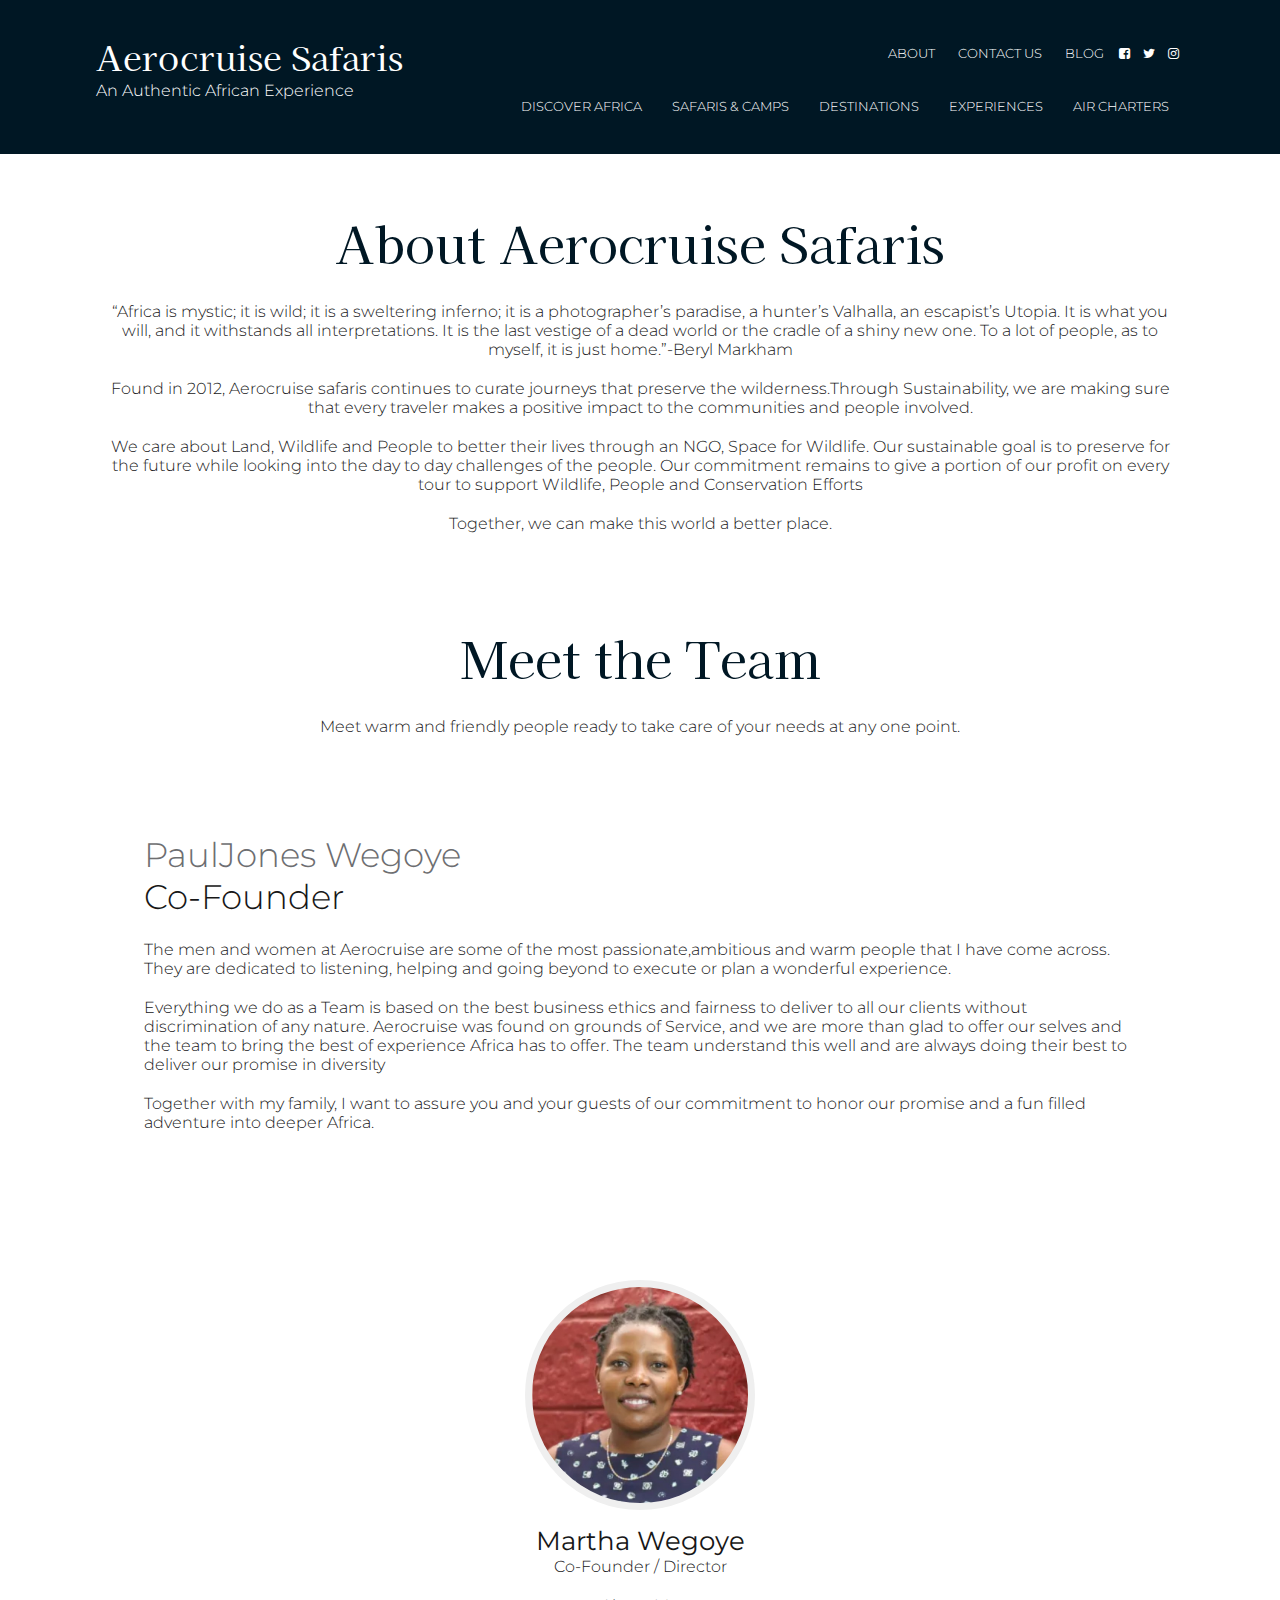
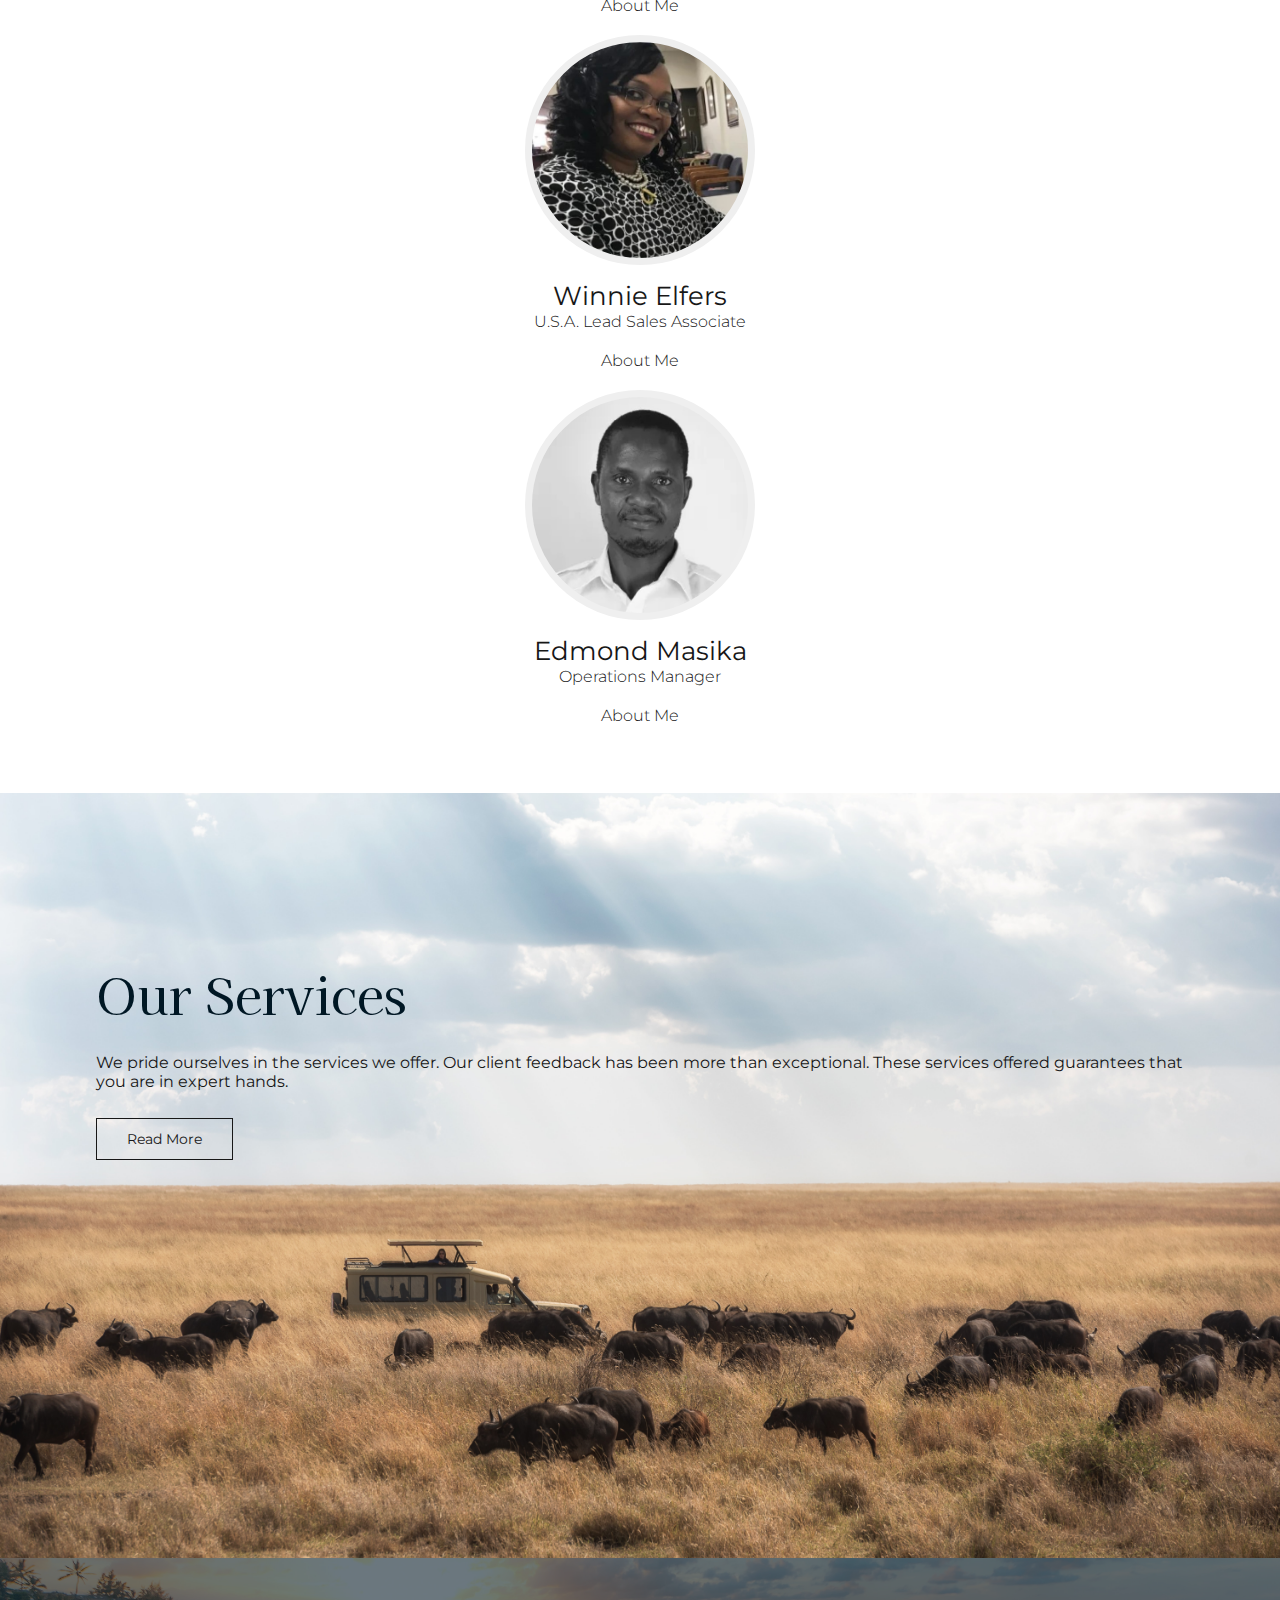
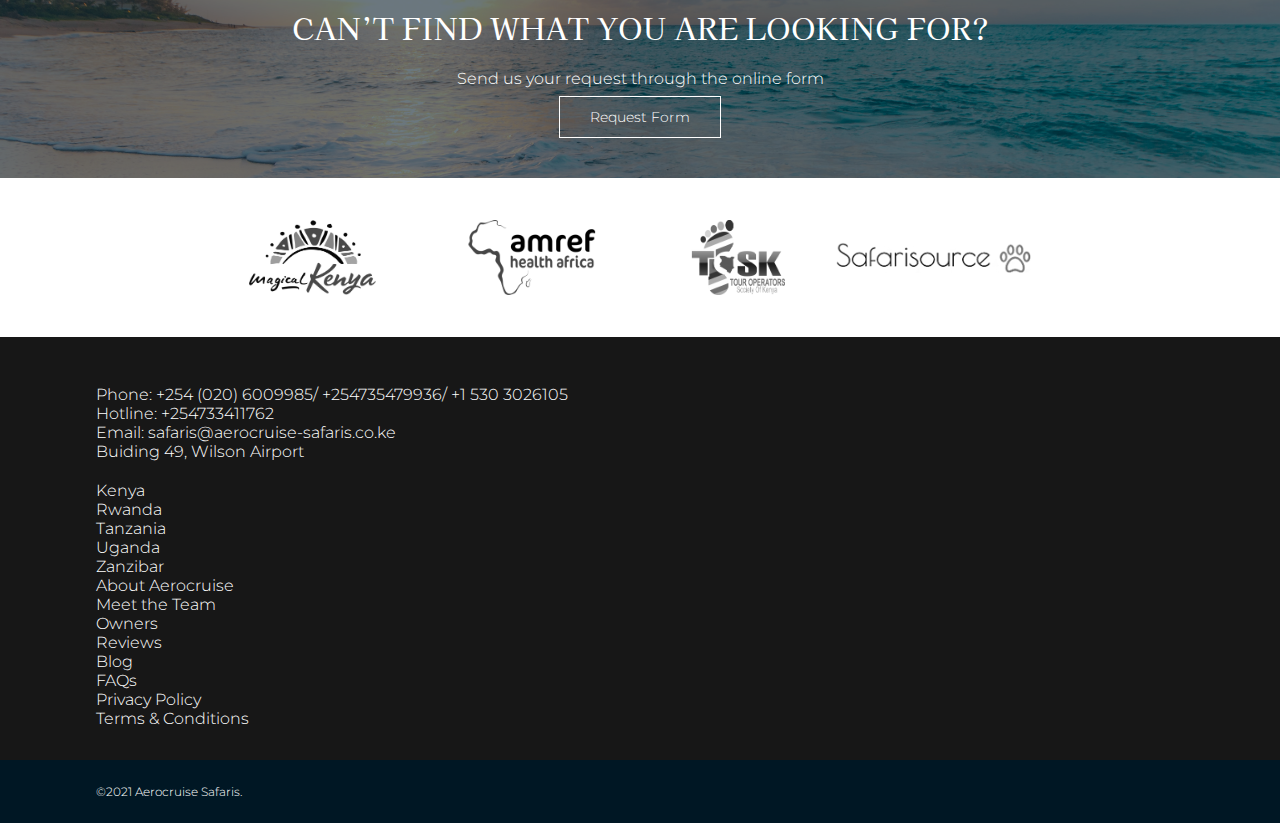
==== commit 04b7db43: "Responsive CSS added" ====
--- a/inner1.html
+++ b/inner1.html
@@ -31,7 +31,7 @@
                         <li><a href="#">BLOG</a></li>
                     </ul>
                 </div>
-                <nav class="cssmenu">
+                <nav id="cssmenu">
                     <ul>
                         <li><a href="#">DISCOVER AFRICA</a></li>
                         <li><a href="#">SAFARIS & CAMPS</a></li>
@@ -205,5 +205,13 @@
             </article>
         </div>
     </footer>
+    <script src="assets/js/jquery.min.js"></script>
+    <script src="https://maxcdn.bootstrapcdn.com/bootstrap/4.5.2/js/bootstrap.min.js"></script>
+    <script src="assets/js/menuscript.js"></script>
+    <script>
+        $(document).ready(function(){
+            $('#my-carousel').on('slid.bs.carousel', function() { });
+        });
+    </script>
 </body>
 </html>--- a/assets/css/menuscript.css
+++ b/assets/css/menuscript.css
@@ -195,10 +195,15 @@
 }
 @media all and (max-width: 768px), only screen and (-webkit-min-device-pixel-ratio: 2) and (max-width: 1024px), only screen and (min--moz-device-pixel-ratio: 2) and (max-width: 1024px), only screen and (-o-min-device-pixel-ratio: 2/1) and (max-width: 1024px), only screen and (min-device-pixel-ratio: 2) and (max-width: 1024px), only screen and (min-resolution: 192dpi) and (max-width: 1024px), only screen and (min-resolution: 2dppx) and (max-width: 1024px) {
   #cssmenu {
-    width: 100%;
+    width: 68px !important;
+    left: 0;
+    right: auto;
+    position: absolute;
+    top: 9px;
+	z-index:3;
   }
   #cssmenu ul {
-    width: 100%;
+    width: 337px;
     display: none;
 	background-color: rgb(218, 218, 218);
 
@@ -269,13 +274,13 @@
   }
   #cssmenu #menu-button {
 	display: block;
-    padding: 20px;
+    padding: 20px 20px 40px 20px;
     color: #000000;
     cursor: pointer;
     font-weight: 400;
     font-size: 12px;
     text-transform: uppercase;
-    background-color: rgb(230 229 229);
+    /*background-color: rgb(230 229 229);*/
   }
   #cssmenu #menu-button::after {
     content: '';
@@ -285,7 +290,7 @@
     display: block;
     width: 15px;
     height: 2px;
-    background-color: rgba(0, 0, 0, 0.9);
+    background-color: #b3e7f7;
   }
   #cssmenu #menu-button::before {
     content: '';
@@ -295,8 +300,8 @@
     display: block;
     width: 15px;
     height: 9px;
-    border-top: 2px solid rgba(0, 0, 0, 0.9);
-    border-bottom: 2px solid rgba(0, 0, 0, 0.9);
+    border-top: 2px solid #b3e7f7;
+    border-bottom: 2px solid #b3e7f7;
   }
   #cssmenu .submenu-button {
     position: absolute;
--- a/assets/css/style.css
+++ b/assets/css/style.css
@@ -523,15 +523,16 @@
 @media handheld and (max-width: 480px), screen and (max-device-width: 480px), screen and (max-width: 767px)  {
 .bodycont{width:100%; margin:0px auto;}
 article{width:85%;}
-header{position:relative;}
+header{position:relative; min-height: 217px;}
 
 header .logo{ width: 100%; margin: 0px;  text-align: center;  margin: 1px 0px;}
 header .logo img{ width: 187px; margin: 1em 0px;}
 
 header .navholder {padding:0px; width:100%;}
-header .navigation{width:100%; margin:0px; position: absolute; left: 0px;}
-header .navigation .topnav { text-align: center; width: 100%; color: #000;}
+header .navigation{width:100%; margin:0px; position: absolute; left: 0px; bottom: 0px;}
+header .navigation .topnav { text-align: center; width: 100%; bottom: 0px;}
 header .navigation .topnav .firstnav{width:100%; margin: 0px;}
+header .navigation .topnav ul.morelist {  float: none; margin-top: 8px; }
 
 header .navigation .topnav .contacts { text-align: center; margin: 0px; line-height: 2; width: 100%; margin-top: 13px;}
 header .social{float:none !important; text-align:center; margin-top:20px;}
@@ -540,10 +541,13 @@
 
 header .navigation .searchnav { margin-right: 3em; position: absolute; right: 0px; top: 2em; z-index: 4;}
 
-.home .banner .bannerimg { background-position-x: -19em !important;  height: 380px; overflow: hidden; position: relative; }
+.home .banner .bannerimg { background-position-x: -19em !important;  height: 43vh; overflow: hidden; position: relative; }
 
 .inner .banner {height:auto;}
 .inner .banner .bannerimg { height: 303px; overflow: hidden; position: relative;}
+.inner .banner .bannertitle { margin-top: 6em;}
+
+.banner .bannerimg .bannercap { top: 2em; font-size: 31px;}
 
 .banner .bannerimg .bannercap {  bottom: 0em; width: 100%;  padding: 8px 40px; right: 0em; color: #ffffff;}
 .banner .bannerimg .bannercap h2 { font-size: 16px;}
@@ -552,9 +556,31 @@
 
 .about { margin-top: 0; margin-bottom:3em;}
 .about .cont { padding: 1.5em;}
-.about .aboutimg {width: 100%; height: 300px;}
-
-
+
+.meettheteam .leadimg{ height: 300px;}
+.meettheteam .leadbx { margin-bottom: 3em;}
+.meettheteam .leadcont { padding: 2em 2em 0em 2em;}
+
+.ourserv:before{content:""; width:100%; height:100%; position:absolute; top:0px; left:0px; background-color:#ffffffb0;}
+
+
+.experiences .expcont .imgbx { margin-bottom: 30px;}
+
+.bestseller{padding-top: 5em;}
+.home .bestseller h2{color:#fff;}
+.inner .bestseller .cont {padding:0px 1em 3em 1em;}
+.inner .bestseller .morebtn {color: #000 !important;  padding: 11px 30px; border: #000 1px solid; font-size: 14px;
+}
+.trends h2{color:#fff;}
+.trends .imgbx {margin-bottom: 30px;}
+.travelwithus .imgbx { display: none;}
+.travelwithus .cont {padding: 4em;}
+
+.partners .cont { display: block;}
+.partners .partlogo { text-align: center;}
+.partners .partlogo img, .partners .partlogo img.long { float: none;}
+
+.destinations .destimg .destibx {width: 100%; left: 0;}
 
 .whatwedo { min-height: 107vh;}
 
@@ -572,6 +598,7 @@
 .grid .current h3 {  font-size: 33px;  line-height: 34px;}
 
 .prodserv .prodcategory {  margin-bottom: 20px;}
+.scrollinks { left: 3em;}
 
 footer .footmenu{text-align:center;}
 footer .footmenu li { display: list-item;  margin-bottom: 14px;}
